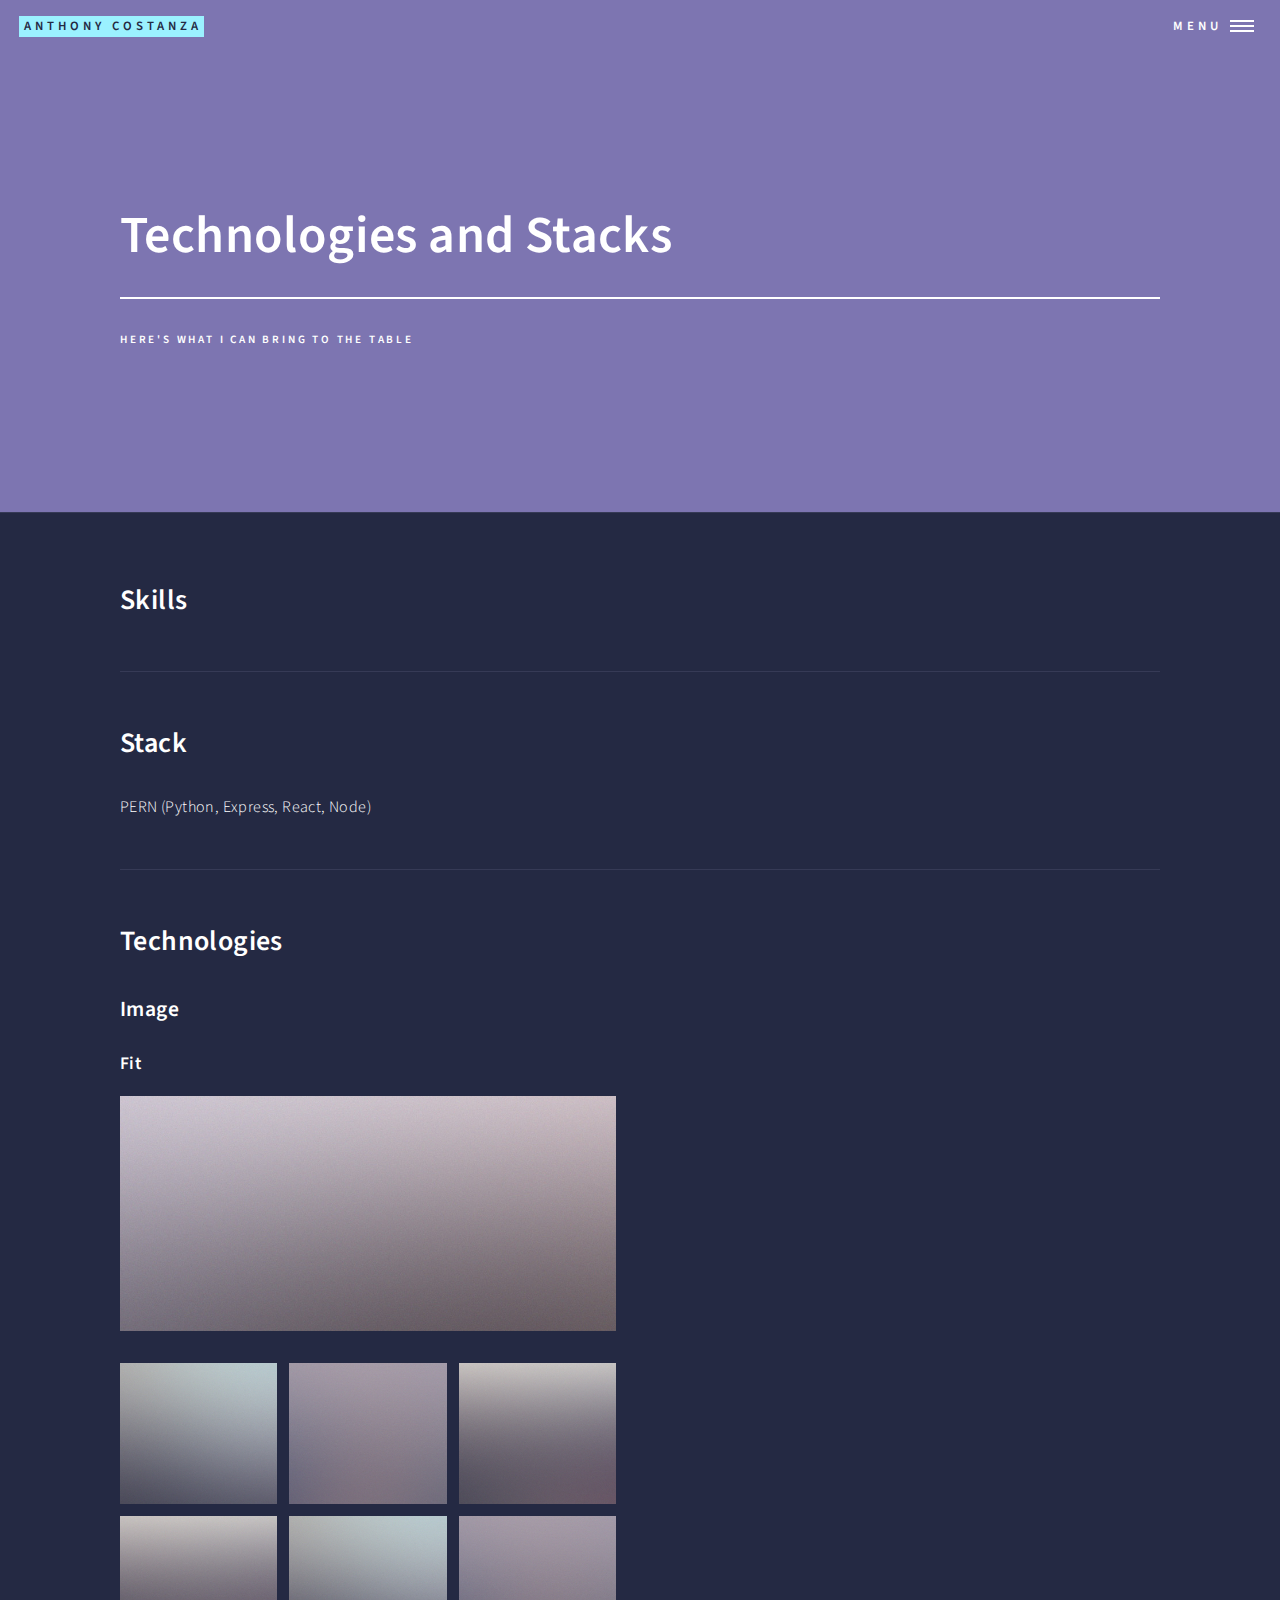
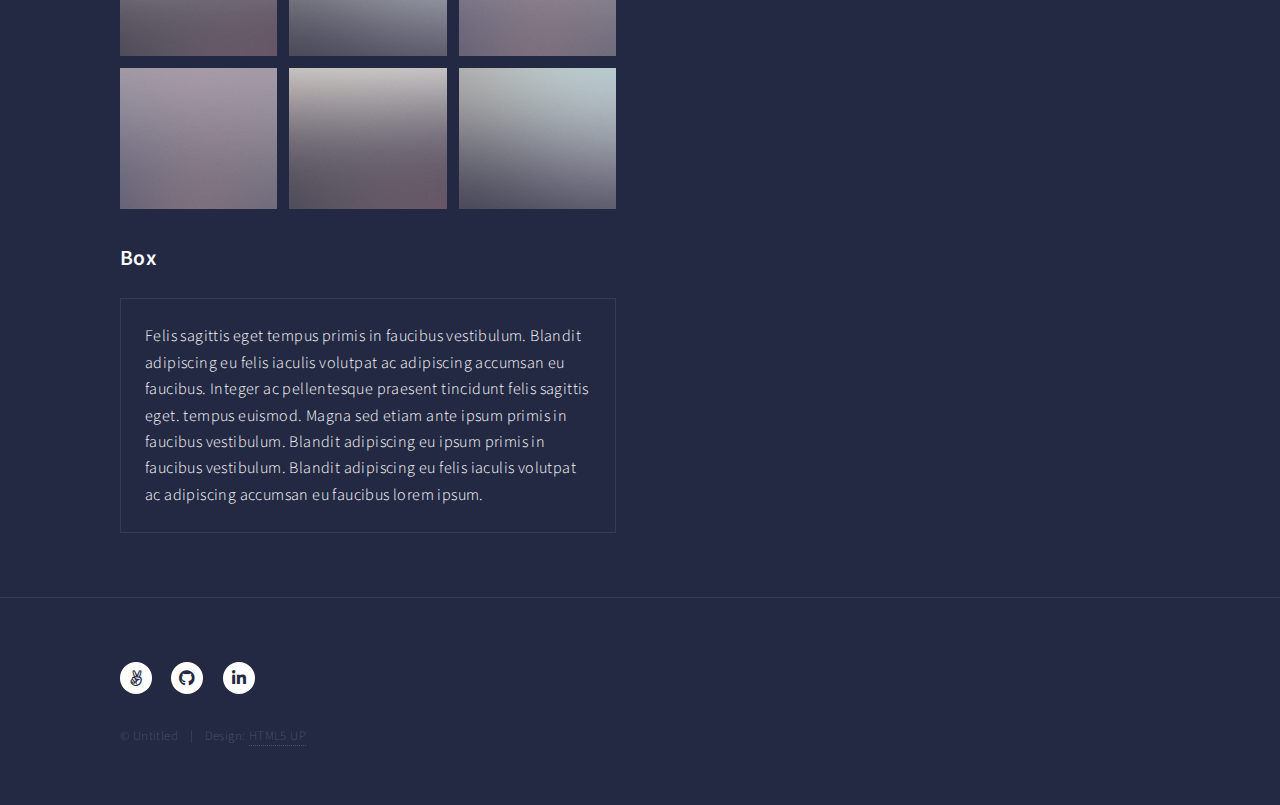
==== elements.html @ 34c12c1e "setting up technologies page" ====
<!DOCTYPE HTML>
<!--
	Forty by HTML5 UP
	html5up.net | @ajlkn
	Free for personal and commercial use under the CCA 3.0 license (html5up.net/license)
-->
<html>
	<head>
		<title>Anthony Costanza's Stack & Technologies</title>
		<link rel="shortcut icon" type="image/png" href="images/favicon.png">
		<meta charset="utf-8" />
		<meta name="viewport" content="width=device-width, initial-scale=1, user-scalable=no" />
		<link rel="stylesheet" href="assets/css/main.css" />
		<noscript><link rel="stylesheet" href="assets/css/noscript.css" /></noscript>
	</head>
	<body class="is-preload">

		<!-- Wrapper -->
		<div id="wrapper">

			<!-- Header -->
				<header id="header" class="alt">
					<a href="index.html" class="logo"><strong>Anthony Costanza</strong></a>
					<nav>
						<a href="#menu">Menu</a>
					</nav>
				</header>

			<!-- Menu -->
				<nav id="menu">
					<ul class="links">
						<li><a href="index.html">Home</a></li>
						<li><a href="landing.html">Portfolio</a></li>
						<li><a href="generic.html">About Me</a></li>
						<li><a href="elements.html">Technologies / Stacks</a></li>
					</ul>
				</nav>
				<!-- Main -->
					<div id="main" class="alt">

						<section id="banner" class="style2">
							<div class="inner">
								<span class="image">
									<img src="https://media1.giphy.com/media/KDYB0cH4HW8xc3VIAx/giphy.gif?cid=ecf05e47zridtxskr8a12zy3bku81k8s813oc69004ym1qav&rid=giphy.gif&ct=g" alt="" />
								</span>
								<header class="major">
									<h1>Technologies and Stacks</h1>
								</header>
								<div class="content">
									<p>Here's what I can bring to the table</p>
								</div>
							</div>
						</section>

						<!-- One -->
							<section id="one">
								<div class="inner">

									<!-- Content -->
										<h2 id="content">Skills</h2>
										<p></p>

										<hr class="major" />

										<h2 id="content">Stack</h2>
										<p>PERN (Python, Express, React, Node)</p>

									<hr class="major" />

									<!-- Elements -->
										<h2 id="elements">Technologies</h2>
										<div class="row gtr-200">
											<div class="col-6 col-12-medium">


												<!-- Image -->
													<h3>Image</h3>

													<h4>Fit</h4>
													<span class="image fit"><img src="images/pic03.jpg" alt="" /></span>
													<div class="box alt">
														<div class="row gtr-50 gtr-uniform">
															<div class="col-4"><span class="image fit"><img src="images/pic08.jpg" alt="" /></span></div>
															<div class="col-4"><span class="image fit"><img src="images/pic09.jpg" alt="" /></span></div>
															<div class="col-4"><span class="image fit"><img src="images/pic10.jpg" alt="" /></span></div>
															<!-- Break -->
															<div class="col-4"><span class="image fit"><img src="images/pic10.jpg" alt="" /></span></div>
															<div class="col-4"><span class="image fit"><img src="images/pic08.jpg" alt="" /></span></div>
															<div class="col-4"><span class="image fit"><img src="images/pic09.jpg" alt="" /></span></div>
															<!-- Break -->
															<div class="col-4"><span class="image fit"><img src="images/pic09.jpg" alt="" /></span></div>
															<div class="col-4"><span class="image fit"><img src="images/pic10.jpg" alt="" /></span></div>
															<div class="col-4"><span class="image fit"><img src="images/pic08.jpg" alt="" /></span></div>
														</div>
													</div>

												<!-- Box -->
													<h3>Box</h3>
													<div class="box">
														<p>Felis sagittis eget tempus primis in faucibus vestibulum. Blandit adipiscing eu felis iaculis volutpat ac adipiscing accumsan eu faucibus. Integer ac pellentesque praesent tincidunt felis sagittis eget. tempus euismod. Magna sed etiam ante ipsum primis in faucibus vestibulum. Blandit adipiscing eu ipsum primis in faucibus vestibulum. Blandit adipiscing eu felis iaculis volutpat ac adipiscing accumsan eu faucibus lorem ipsum.</p>
													</div>

											</div>
										</div>

								</div>
							</section>

					</div>

				<!-- Footer -->
				<footer id="footer">
					<div class="inner">
						<ul class="icons">
							<li><a href="https://angel.co/u/anthony-costanza-1" target="_blank" class="icon brands alt fab fa-angellist"><span class="label">AngelList</span></a></li>
							<li><a href="https://github.com/AnthonyCost" target="_blank" class="icon brands alt fa-github"><span class="label">GitHub</span></a></li>
							<li><a href="https://www.linkedin.com/in/anthony-costanza-64952820a/" target="_blank" class="icon brands alt fa-linkedin-in"><span class="label">LinkedIn</span></a></li>
						</ul>
						<ul class="copyright">
							<li>&copy; Untitled</li><li>Design: <a href="https://html5up.net">HTML5 UP</a></li>
						</ul>
					</div>
				</footer>

		</div>

		<!-- Scripts -->
			<script src="assets/js/jquery.min.js"></script>
			<script src="assets/js/jquery.scrolly.min.js"></script>
			<script src="assets/js/jquery.scrollex.min.js"></script>
			<script src="assets/js/browser.min.js"></script>
			<script src="assets/js/breakpoints.min.js"></script>
			<script src="assets/js/util.js"></script>
			<script src="assets/js/main.js"></script>

	</body>
</html>

<!-- testing 123 -->
---- assets/css/main.css ----
@import url(fontawesome-all.min.css);
@import url("https://fonts.googleapis.com/css?family=Source+Sans+Pro:300,300italic,600,600italic");

/*
	Forty by HTML5 UP
	html5up.net | @ajlkn
	Free for personal and commercial use under the CCA 3.0 license (html5up.net/license)
*/

html, body, div, span, applet, object,
iframe, h1, h2, h3, h4, h5, h6, p, blockquote,
pre, a, abbr, acronym, address, big, cite,
code, del, dfn, em, img, ins, kbd, q, s, samp,
small, strike, strong, sub, sup, tt, var, b,
u, i, center, dl, dt, dd, ol, ul, li, fieldset,
form, label, legend, table, caption, tbody,
tfoot, thead, tr, th, td, article, aside,
canvas, details, embed, figure, figcaption,
footer, header, hgroup, menu, nav, output, ruby,
section, summary, time, mark, audio, video {
	margin: 0;
	padding: 0;
	border: 0;
	font-size: 100%;
	font: inherit;
	vertical-align: baseline;}

article, aside, details, figcaption, figure,
footer, header, hgroup, menu, nav, section {
	display: block;}

body {
	line-height: 1;
}

ol, ul {
	list-style: none;
}

blockquote, q {
	quotes: none;
}

	blockquote:before, blockquote:after, q:before, q:after {
		content: '';
		content: none;
	}

table {
	border-collapse: collapse;
	border-spacing: 0;
}

body {
	-webkit-text-size-adjust: none;
}

mark {
	background-color: transparent;
	color: inherit;
}

input::-moz-focus-inner {
	border: 0;
	padding: 0;
}

input, select, textarea {
	-moz-appearance: none;
	-webkit-appearance: none;
	-ms-appearance: none;
	appearance: none;
}

/* Basic */

	@-ms-viewport {
		width: device-width;
	}

	body {
		-ms-overflow-style: scrollbar;
	}

	@media screen and (max-width: 480px) {

		html, body {
			min-width: 320px;
		}

	}

	html {
		box-sizing: border-box;
	}

	*, *:before, *:after {
		box-sizing: inherit;
	}

	body {
		background: #242943;
	}

		body.is-preload *, body.is-preload *:before, body.is-preload *:after {
			-moz-animation: none !important;
			-webkit-animation: none !important;
			-ms-animation: none !important;
			animation: none !important;
			-moz-transition: none !important;
			-webkit-transition: none !important;
			-ms-transition: none !important;
			transition: none !important;
		}

/* Type */

	body, input, select, textarea {
		color: #ffffff;
		font-family: "Source Sans Pro", Helvetica, sans-serif;
		font-size: 17pt;
		font-weight: 300;
		letter-spacing: 0.025em;
		line-height: 1.65;
	}

		@media screen and (max-width: 1680px) {

			body, input, select, textarea {
				font-size: 14pt;
			}

		}

		@media screen and (max-width: 1280px) {

			body, input, select, textarea {
				font-size: 12pt;
			}

		}

		@media screen and (max-width: 360px) {

			body, input, select, textarea {
				font-size: 11pt;
			}

		}

	a {
		-moz-transition: color 0.2s ease-in-out, border-bottom-color 0.2s ease-in-out;
		-webkit-transition: color 0.2s ease-in-out, border-bottom-color 0.2s ease-in-out;
		-ms-transition: color 0.2s ease-in-out, border-bottom-color 0.2s ease-in-out;
		transition: color 0.2s ease-in-out, border-bottom-color 0.2s ease-in-out;
		border-bottom: dotted 1px;
		color: inherit;
		text-decoration: none;
	}

		a:hover {
			border-bottom-color: transparent;
			color: #9bf1ff !important;
		}

		a:active {
			color: #53e3fb !important;
		}

	strong, b {
		color: #ffffff;
		font-weight: 600;
	}

	em, i {
		font-style: italic;
	}

	p {
		margin: 0 0 2em 0;
	}

	h1, h2, h3, h4, h5, h6 {
		color: #ffffff;
		font-weight: 600;
		line-height: 1.65;
		margin: 0 0 1em 0;
	}

		h1 a, h2 a, h3 a, h4 a, h5 a, h6 a {
			color: inherit;
			border-bottom: 0;
		}

	h1 {
		font-size: 2.5em;
	}

	h2 {
		font-size: 1.75em;
	}

	h3 {
		font-size: 1.35em;
	}

	h4 {
		font-size: 1.1em;
	}

	h5 {
		font-size: 0.9em;
	}

	h6 {
		font-size: 0.7em;
	}

	@media screen and (max-width: 736px) {

		h1 {
			font-size: 2em;
		}

		h2 {
			font-size: 1.5em;
		}

		h3 {
			font-size: 1.25em;
		}

	}

	sub {
		font-size: 0.8em;
		position: relative;
		top: 0.5em;
	}

	sup {
		font-size: 0.8em;
		position: relative;
		top: -0.5em;
	}

	blockquote {
		border-left: solid 4px rgba(212, 212, 255, 0.1);
		font-style: italic;
		margin: 0 0 2em 0;
		padding: 0.5em 0 0.5em 2em;
	}

	code {
		background: rgba(212, 212, 255, 0.035);
		font-family: "Courier New", monospace;
		font-size: 0.9em;
		margin: 0 0.25em;
		padding: 0.25em 0.65em;
	}

	pre {
		-webkit-overflow-scrolling: touch;
		font-family: "Courier New", monospace;
		font-size: 0.9em;
		margin: 0 0 2em 0;
	}

		pre code {
			display: block;
			line-height: 1.75;
			padding: 1em 1.5em;
			overflow-x: auto;
		}

	hr {
		border: 0;
		border-bottom: solid 1px rgba(212, 212, 255, 0.1);
		margin: 2em 0;
	}

		hr.major {
			margin: 3em 0;
		}

	.align-left {
		text-align: left;
	}

	.align-center {
		text-align: center;
	}

	.align-right {
		text-align: right;
	}

/* Row */

	.row {
		display: flex;
		flex-wrap: wrap;
		box-sizing: border-box;
		align-items: stretch;
	}

		.row > * {
			box-sizing: border-box;
		}

		.row.gtr-uniform > * > :last-child {
			margin-bottom: 0;
		}

		.row.aln-left {
			justify-content: flex-start;
		}

		.row.aln-center {
			justify-content: center;
		}

		.row.aln-right {
			justify-content: flex-end;
		}

		.row.aln-top {
			align-items: flex-start;
		}

		.row.aln-middle {
			align-items: center;
		}

		.row.aln-bottom {
			align-items: flex-end;
		}

		.row > .imp {
			order: -1;
		}

		.row > .col-1 {
			width: 8.33333%;
		}

		.row > .off-1 {
			margin-left: 8.33333%;
		}

		.row > .col-2 {
			width: 16.66667%;
		}

		.row > .off-2 {
			margin-left: 16.66667%;
		}

		.row > .col-3 {
			width: 25%;
		}

		.row > .off-3 {
			margin-left: 25%;
		}

		.row > .col-4 {
			width: 33.33333%;
		}

		.row > .off-4 {
			margin-left: 33.33333%;
		}

		.row > .col-5 {
			width: 41.66667%;
		}

		.row > .off-5 {
			margin-left: 41.66667%;
		}

		.row > .col-6 {
			width: 50%;
		}

		.row > .off-6 {
			margin-left: 50%;
		}

		.row > .col-7 {
			width: 58.33333%;
		}

		.row > .off-7 {
			margin-left: 58.33333%;
		}

		.row > .col-8 {
			width: 66.66667%;
		}

		.row > .off-8 {
			margin-left: 66.66667%;
		}

		.row > .col-9 {
			width: 75%;
		}

		.row > .off-9 {
			margin-left: 75%;
		}

		.row > .col-10 {
			width: 83.33333%;
		}

		.row > .off-10 {
			margin-left: 83.33333%;
		}

		.row > .col-11 {
			width: 91.66667%;
		}

		.row > .off-11 {
			margin-left: 91.66667%;
		}

		.row > .col-12 {
			width: 100%;
		}

		.row > .off-12 {
			margin-left: 100%;
		}

		.row.gtr-0 {
			margin-top: 0;
			margin-left: 0em;
		}

			.row.gtr-0 > * {
				padding: 0 0 0 0em;
			}

			.row.gtr-0.gtr-uniform {
				margin-top: 0em;
			}

				.row.gtr-0.gtr-uniform > * {
					padding-top: 0em;
				}

		.row.gtr-25 {
			margin-top: 0;
			margin-left: -0.5em;
		}

			.row.gtr-25 > * {
				padding: 0 0 0 0.5em;
			}

			.row.gtr-25.gtr-uniform {
				margin-top: -0.5em;
			}

				.row.gtr-25.gtr-uniform > * {
					padding-top: 0.5em;
				}

		.row.gtr-50 {
			margin-top: 0;
			margin-left: -1em;
		}

			.row.gtr-50 > * {
				padding: 0 0 0 1em;
			}

			.row.gtr-50.gtr-uniform {
				margin-top: -1em;
			}

				.row.gtr-50.gtr-uniform > * {
					padding-top: 1em;
				}

		.row {
			margin-top: 0;
			margin-left: -2em;
		}

			.row > * {
				padding: 0 0 0 2em;
			}

			.row.gtr-uniform {
				margin-top: -2em;
			}

				.row.gtr-uniform > * {
					padding-top: 2em;
				}

		.row.gtr-150 {
			margin-top: 0;
			margin-left: -3em;
		}

			.row.gtr-150 > * {
				padding: 0 0 0 3em;
			}

			.row.gtr-150.gtr-uniform {
				margin-top: -3em;
			}

				.row.gtr-150.gtr-uniform > * {
					padding-top: 3em;
				}

		.row.gtr-200 {
			margin-top: 0;
			margin-left: -4em;
		}

			.row.gtr-200 > * {
				padding: 0 0 0 4em;
			}

			.row.gtr-200.gtr-uniform {
				margin-top: -4em;
			}

				.row.gtr-200.gtr-uniform > * {
					padding-top: 4em;
				}

		@media screen and (max-width: 1680px) {

			.row {
				display: flex;
				flex-wrap: wrap;
				box-sizing: border-box;
				align-items: stretch;
			}

				.row > * {
					box-sizing: border-box;
				}

				.row.gtr-uniform > * > :last-child {
					margin-bottom: 0;
				}

				.row.aln-left {
					justify-content: flex-start;
				}

				.row.aln-center {
					justify-content: center;
				}

				.row.aln-right {
					justify-content: flex-end;
				}

				.row.aln-top {
					align-items: flex-start;
				}

				.row.aln-middle {
					align-items: center;
				}

				.row.aln-bottom {
					align-items: flex-end;
				}

				.row > .imp-xlarge {
					order: -1;
				}

				.row > .col-1-xlarge {
					width: 8.33333%;
				}

				.row > .off-1-xlarge {
					margin-left: 8.33333%;
				}

				.row > .col-2-xlarge {
					width: 16.66667%;
				}

				.row > .off-2-xlarge {
					margin-left: 16.66667%;
				}

				.row > .col-3-xlarge {
					width: 25%;
				}

				.row > .off-3-xlarge {
					margin-left: 25%;
				}

				.row > .col-4-xlarge {
					width: 33.33333%;
				}

				.row > .off-4-xlarge {
					margin-left: 33.33333%;
				}

				.row > .col-5-xlarge {
					width: 41.66667%;
				}

				.row > .off-5-xlarge {
					margin-left: 41.66667%;
				}

				.row > .col-6-xlarge {
					width: 50%;
				}

				.row > .off-6-xlarge {
					margin-left: 50%;
				}

				.row > .col-7-xlarge {
					width: 58.33333%;
				}

				.row > .off-7-xlarge {
					margin-left: 58.33333%;
				}

				.row > .col-8-xlarge {
					width: 66.66667%;
				}

				.row > .off-8-xlarge {
					margin-left: 66.66667%;
				}

				.row > .col-9-xlarge {
					width: 75%;
				}

				.row > .off-9-xlarge {
					margin-left: 75%;
				}

				.row > .col-10-xlarge {
					width: 83.33333%;
				}

				.row > .off-10-xlarge {
					margin-left: 83.33333%;
				}

				.row > .col-11-xlarge {
					width: 91.66667%;
				}

				.row > .off-11-xlarge {
					margin-left: 91.66667%;
				}

				.row > .col-12-xlarge {
					width: 100%;
				}

				.row > .off-12-xlarge {
					margin-left: 100%;
				}

				.row.gtr-0 {
					margin-top: 0;
					margin-left: 0em;
				}

					.row.gtr-0 > * {
						padding: 0 0 0 0em;
					}

					.row.gtr-0.gtr-uniform {
						margin-top: 0em;
					}

						.row.gtr-0.gtr-uniform > * {
							padding-top: 0em;
						}

				.row.gtr-25 {
					margin-top: 0;
					margin-left: -0.5em;
				}

					.row.gtr-25 > * {
						padding: 0 0 0 0.5em;
					}

					.row.gtr-25.gtr-uniform {
						margin-top: -0.5em;
					}

						.row.gtr-25.gtr-uniform > * {
							padding-top: 0.5em;
						}

				.row.gtr-50 {
					margin-top: 0;
					margin-left: -1em;
				}

					.row.gtr-50 > * {
						padding: 0 0 0 1em;
					}

					.row.gtr-50.gtr-uniform {
						margin-top: -1em;
					}

						.row.gtr-50.gtr-uniform > * {
							padding-top: 1em;
						}

				.row {
					margin-top: 0;
					margin-left: -2em;
				}

					.row > * {
						padding: 0 0 0 2em;
					}

					.row.gtr-uniform {
						margin-top: -2em;
					}

						.row.gtr-uniform > * {
							padding-top: 2em;
						}

				.row.gtr-150 {
					margin-top: 0;
					margin-left: -3em;
				}

					.row.gtr-150 > * {
						padding: 0 0 0 3em;
					}

					.row.gtr-150.gtr-uniform {
						margin-top: -3em;
					}

						.row.gtr-150.gtr-uniform > * {
							padding-top: 3em;
						}

				.row.gtr-200 {
					margin-top: 0;
					margin-left: -4em;
				}

					.row.gtr-200 > * {
						padding: 0 0 0 4em;
					}

					.row.gtr-200.gtr-uniform {
						margin-top: -4em;
					}

						.row.gtr-200.gtr-uniform > * {
							padding-top: 4em;
						}

		}

		@media screen and (max-width: 1280px) {

			.row {
				display: flex;
				flex-wrap: wrap;
				box-sizing: border-box;
				align-items: stretch;
			}

				.row > * {
					box-sizing: border-box;
				}

				.row.gtr-uniform > * > :last-child {
					margin-bottom: 0;
				}

				.row.aln-left {
					justify-content: flex-start;
				}

				.row.aln-center {
					justify-content: center;
				}

				.row.aln-right {
					justify-content: flex-end;
				}

				.row.aln-top {
					align-items: flex-start;
				}

				.row.aln-middle {
					align-items: center;
				}

				.row.aln-bottom {
					align-items: flex-end;
				}

				.row > .imp-large {
					order: -1;
				}

				.row > .col-1-large {
					width: 8.33333%;
				}

				.row > .off-1-large {
					margin-left: 8.33333%;
				}

				.row > .col-2-large {
					width: 16.66667%;
				}

				.row > .off-2-large {
					margin-left: 16.66667%;
				}

				.row > .col-3-large {
					width: 25%;
				}

				.row > .off-3-large {
					margin-left: 25%;
				}

				.row > .col-4-large {
					width: 33.33333%;
				}

				.row > .off-4-large {
					margin-left: 33.33333%;
				}

				.row > .col-5-large {
					width: 41.66667%;
				}

				.row > .off-5-large {
					margin-left: 41.66667%;
				}

				.row > .col-6-large {
					width: 50%;
				}

				.row > .off-6-large {
					margin-left: 50%;
				}

				.row > .col-7-large {
					width: 58.33333%;
				}

				.row > .off-7-large {
					margin-left: 58.33333%;
				}

				.row > .col-8-large {
					width: 66.66667%;
				}

				.row > .off-8-large {
					margin-left: 66.66667%;
				}

				.row > .col-9-large {
					width: 75%;
				}

				.row > .off-9-large {
					margin-left: 75%;
				}

				.row > .col-10-large {
					width: 83.33333%;
				}

				.row > .off-10-large {
					margin-left: 83.33333%;
				}

				.row > .col-11-large {
					width: 91.66667%;
				}

				.row > .off-11-large {
					margin-left: 91.66667%;
				}

				.row > .col-12-large {
					width: 100%;
				}

				.row > .off-12-large {
					margin-left: 100%;
				}

				.row.gtr-0 {
					margin-top: 0;
					margin-left: 0em;
				}

					.row.gtr-0 > * {
						padding: 0 0 0 0em;
					}

					.row.gtr-0.gtr-uniform {
						margin-top: 0em;
					}

						.row.gtr-0.gtr-uniform > * {
							padding-top: 0em;
						}

				.row.gtr-25 {
					margin-top: 0;
					margin-left: -0.375em;
				}

					.row.gtr-25 > * {
						padding: 0 0 0 0.375em;
					}

					.row.gtr-25.gtr-uniform {
						margin-top: -0.375em;
					}

						.row.gtr-25.gtr-uniform > * {
							padding-top: 0.375em;
						}

				.row.gtr-50 {
					margin-top: 0;
					margin-left: -0.75em;
				}

					.row.gtr-50 > * {
						padding: 0 0 0 0.75em;
					}

					.row.gtr-50.gtr-uniform {
						margin-top: -0.75em;
					}

						.row.gtr-50.gtr-uniform > * {
							padding-top: 0.75em;
						}

				.row {
					margin-top: 0;
					margin-left: -1.5em;
				}

					.row > * {
						padding: 0 0 0 1.5em;
					}

					.row.gtr-uniform {
						margin-top: -1.5em;
					}

						.row.gtr-uniform > * {
							padding-top: 1.5em;
						}

				.row.gtr-150 {
					margin-top: 0;
					margin-left: -2.25em;
				}

					.row.gtr-150 > * {
						padding: 0 0 0 2.25em;
					}

					.row.gtr-150.gtr-uniform {
						margin-top: -2.25em;
					}

						.row.gtr-150.gtr-uniform > * {
							padding-top: 2.25em;
						}

				.row.gtr-200 {
					margin-top: 0;
					margin-left: -3em;
				}

					.row.gtr-200 > * {
						padding: 0 0 0 3em;
					}

					.row.gtr-200.gtr-uniform {
						margin-top: -3em;
					}

						.row.gtr-200.gtr-uniform > * {
							padding-top: 3em;
						}

		}

		@media screen and (max-width: 980px) {

			.row {
				display: flex;
				flex-wrap: wrap;
				box-sizing: border-box;
				align-items: stretch;
			}

				.row > * {
					box-sizing: border-box;
				}

				.row.gtr-uniform > * > :last-child {
					margin-bottom: 0;
				}

				.row.aln-left {
					justify-content: flex-start;
				}

				.row.aln-center {
					justify-content: center;
				}

				.row.aln-right {
					justify-content: flex-end;
				}

				.row.aln-top {
					align-items: flex-start;
				}

				.row.aln-middle {
					align-items: center;
				}

				.row.aln-bottom {
					align-items: flex-end;
				}

				.row > .imp-medium {
					order: -1;
				}

				.row > .col-1-medium {
					width: 8.33333%;
				}

				.row > .off-1-medium {
					margin-left: 8.33333%;
				}

				.row > .col-2-medium {
					width: 16.66667%;
				}

				.row > .off-2-medium {
					margin-left: 16.66667%;
				}

				.row > .col-3-medium {
					width: 25%;
				}

				.row > .off-3-medium {
					margin-left: 25%;
				}

				.row > .col-4-medium {
					width: 33.33333%;
				}

				.row > .off-4-medium {
					margin-left: 33.33333%;
				}

				.row > .col-5-medium {
					width: 41.66667%;
				}

				.row > .off-5-medium {
					margin-left: 41.66667%;
				}

				.row > .col-6-medium {
					width: 50%;
				}

				.row > .off-6-medium {
					margin-left: 50%;
				}

				.row > .col-7-medium {
					width: 58.33333%;
				}

				.row > .off-7-medium {
					margin-left: 58.33333%;
				}

				.row > .col-8-medium {
					width: 66.66667%;
				}

				.row > .off-8-medium {
					margin-left: 66.66667%;
				}

				.row > .col-9-medium {
					width: 75%;
				}

				.row > .off-9-medium {
					margin-left: 75%;
				}

				.row > .col-10-medium {
					width: 83.33333%;
				}

				.row > .off-10-medium {
					margin-left: 83.33333%;
				}

				.row > .col-11-medium {
					width: 91.66667%;
				}

				.row > .off-11-medium {
					margin-left: 91.66667%;
				}

				.row > .col-12-medium {
					width: 100%;
				}

				.row > .off-12-medium {
					margin-left: 100%;
				}

				.row.gtr-0 {
					margin-top: 0;
					margin-left: 0em;
				}

					.row.gtr-0 > * {
						padding: 0 0 0 0em;
					}

					.row.gtr-0.gtr-uniform {
						margin-top: 0em;
					}

						.row.gtr-0.gtr-uniform > * {
							padding-top: 0em;
						}

				.row.gtr-25 {
					margin-top: 0;
					margin-left: -0.375em;
				}

					.row.gtr-25 > * {
						padding: 0 0 0 0.375em;
					}

					.row.gtr-25.gtr-uniform {
						margin-top: -0.375em;
					}

						.row.gtr-25.gtr-uniform > * {
							padding-top: 0.375em;
						}

				.row.gtr-50 {
					margin-top: 0;
					margin-left: -0.75em;
				}

					.row.gtr-50 > * {
						padding: 0 0 0 0.75em;
					}

					.row.gtr-50.gtr-uniform {
						margin-top: -0.75em;
					}

						.row.gtr-50.gtr-uniform > * {
							padding-top: 0.75em;
						}

				.row {
					margin-top: 0;
					margin-left: -1.5em;
				}

					.row > * {
						padding: 0 0 0 1.5em;
					}

					.row.gtr-uniform {
						margin-top: -1.5em;
					}

						.row.gtr-uniform > * {
							padding-top: 1.5em;
						}

				.row.gtr-150 {
					margin-top: 0;
					margin-left: -2.25em;
				}

					.row.gtr-150 > * {
						padding: 0 0 0 2.25em;
					}

					.row.gtr-150.gtr-uniform {
						margin-top: -2.25em;
					}

						.row.gtr-150.gtr-uniform > * {
							padding-top: 2.25em;
						}

				.row.gtr-200 {
					margin-top: 0;
					margin-left: -3em;
				}

					.row.gtr-200 > * {
						padding: 0 0 0 3em;
					}

					.row.gtr-200.gtr-uniform {
						margin-top: -3em;
					}

						.row.gtr-200.gtr-uniform > * {
							padding-top: 3em;
						}

		}

		@media screen and (max-width: 736px) {

			.row {
				display: flex;
				flex-wrap: wrap;
				box-sizing: border-box;
				align-items: stretch;
			}

				.row > * {
					box-sizing: border-box;
				}

				.row.gtr-uniform > * > :last-child {
					margin-bottom: 0;
				}

				.row.aln-left {
					justify-content: flex-start;
				}

				.row.aln-center {
					justify-content: center;
				}

				.row.aln-right {
					justify-content: flex-end;
				}

				.row.aln-top {
					align-items: flex-start;
				}

				.row.aln-middle {
					align-items: center;
				}

				.row.aln-bottom {
					align-items: flex-end;
				}

				.row > .imp-small {
					order: -1;
				}

				.row > .col-1-small {
					width: 8.33333%;
				}

				.row > .off-1-small {
					margin-left: 8.33333%;
				}

				.row > .col-2-small {
					width: 16.66667%;
				}

				.row > .off-2-small {
					margin-left: 16.66667%;
				}

				.row > .col-3-small {
					width: 25%;
				}

				.row > .off-3-small {
					margin-left: 25%;
				}

				.row > .col-4-small {
					width: 33.33333%;
				}

				.row > .off-4-small {
					margin-left: 33.33333%;
				}

				.row > .col-5-small {
					width: 41.66667%;
				}

				.row > .off-5-small {
					margin-left: 41.66667%;
				}

				.row > .col-6-small {
					width: 50%;
				}

				.row > .off-6-small {
					margin-left: 50%;
				}

				.row > .col-7-small {
					width: 58.33333%;
				}

				.row > .off-7-small {
					margin-left: 58.33333%;
				}

				.row > .col-8-small {
					width: 66.66667%;
				}

				.row > .off-8-small {
					margin-left: 66.66667%;
				}

				.row > .col-9-small {
					width: 75%;
				}

				.row > .off-9-small {
					margin-left: 75%;
				}

				.row > .col-10-small {
					width: 83.33333%;
				}

				.row > .off-10-small {
					margin-left: 83.33333%;
				}

				.row > .col-11-small {
					width: 91.66667%;
				}

				.row > .off-11-small {
					margin-left: 91.66667%;
				}

				.row > .col-12-small {
					width: 100%;
				}

				.row > .off-12-small {
					margin-left: 100%;
				}

				.row.gtr-0 {
					margin-top: 0;
					margin-left: 0em;
				}

					.row.gtr-0 > * {
						padding: 0 0 0 0em;
					}

					.row.gtr-0.gtr-uniform {
						margin-top: 0em;
					}

						.row.gtr-0.gtr-uniform > * {
							padding-top: 0em;
						}

				.row.gtr-25 {
					margin-top: 0;
					margin-left: -0.3125em;
				}

					.row.gtr-25 > * {
						padding: 0 0 0 0.3125em;
					}

					.row.gtr-25.gtr-uniform {
						margin-top: -0.3125em;
					}

						.row.gtr-25.gtr-uniform > * {
							padding-top: 0.3125em;
						}

				.row.gtr-50 {
					margin-top: 0;
					margin-left: -0.625em;
				}

					.row.gtr-50 > * {
						padding: 0 0 0 0.625em;
					}

					.row.gtr-50.gtr-uniform {
						margin-top: -0.625em;
					}

						.row.gtr-50.gtr-uniform > * {
							padding-top: 0.625em;
						}

				.row {
					margin-top: 0;
					margin-left: -1.25em;
				}

					.row > * {
						padding: 0 0 0 1.25em;
					}

					.row.gtr-uniform {
						margin-top: -1.25em;
					}

						.row.gtr-uniform > * {
							padding-top: 1.25em;
						}

				.row.gtr-150 {
					margin-top: 0;
					margin-left: -1.875em;
				}

					.row.gtr-150 > * {
						padding: 0 0 0 1.875em;
					}

					.row.gtr-150.gtr-uniform {
						margin-top: -1.875em;
					}

						.row.gtr-150.gtr-uniform > * {
							padding-top: 1.875em;
						}

				.row.gtr-200 {
					margin-top: 0;
					margin-left: -2.5em;
				}

					.row.gtr-200 > * {
						padding: 0 0 0 2.5em;
					}

					.row.gtr-200.gtr-uniform {
						margin-top: -2.5em;
					}

						.row.gtr-200.gtr-uniform > * {
							padding-top: 2.5em;
						}

		}

		@media screen and (max-width: 480px) {

			.row {
				display: flex;
				flex-wrap: wrap;
				box-sizing: border-box;
				align-items: stretch;
			}

				.row > * {
					box-sizing: border-box;
				}

				.row.gtr-uniform > * > :last-child {
					margin-bottom: 0;
				}

				.row.aln-left {
					justify-content: flex-start;
				}

				.row.aln-center {
					justify-content: center;
				}

				.row.aln-right {
					justify-content: flex-end;
				}

				.row.aln-top {
					align-items: flex-start;
				}

				.row.aln-middle {
					align-items: center;
				}

				.row.aln-bottom {
					align-items: flex-end;
				}

				.row > .imp-xsmall {
					order: -1;
				}

				.row > .col-1-xsmall {
					width: 8.33333%;
				}

				.row > .off-1-xsmall {
					margin-left: 8.33333%;
				}

				.row > .col-2-xsmall {
					width: 16.66667%;
				}

				.row > .off-2-xsmall {
					margin-left: 16.66667%;
				}

				.row > .col-3-xsmall {
					width: 25%;
				}

				.row > .off-3-xsmall {
					margin-left: 25%;
				}

				.row > .col-4-xsmall {
					width: 33.33333%;
				}

				.row > .off-4-xsmall {
					margin-left: 33.33333%;
				}

				.row > .col-5-xsmall {
					width: 41.66667%;
				}

				.row > .off-5-xsmall {
					margin-left: 41.66667%;
				}

				.row > .col-6-xsmall {
					width: 50%;
				}

				.row > .off-6-xsmall {
					margin-left: 50%;
				}

				.row > .col-7-xsmall {
					width: 58.33333%;
				}

				.row > .off-7-xsmall {
					margin-left: 58.33333%;
				}

				.row > .col-8-xsmall {
					width: 66.66667%;
				}

				.row > .off-8-xsmall {
					margin-left: 66.66667%;
				}

				.row > .col-9-xsmall {
					width: 75%;
				}

				.row > .off-9-xsmall {
					margin-left: 75%;
				}

				.row > .col-10-xsmall {
					width: 83.33333%;
				}

				.row > .off-10-xsmall {
					margin-left: 83.33333%;
				}

				.row > .col-11-xsmall {
					width: 91.66667%;
				}

				.row > .off-11-xsmall {
					margin-left: 91.66667%;
				}

				.row > .col-12-xsmall {
					width: 100%;
				}

				.row > .off-12-xsmall {
					margin-left: 100%;
				}

				.row.gtr-0 {
					margin-top: 0;
					margin-left: 0em;
				}

					.row.gtr-0 > * {
						padding: 0 0 0 0em;
					}

					.row.gtr-0.gtr-uniform {
						margin-top: 0em;
					}

						.row.gtr-0.gtr-uniform > * {
							padding-top: 0em;
						}

				.row.gtr-25 {
					margin-top: 0;
					margin-left: -0.3125em;
				}

					.row.gtr-25 > * {
						padding: 0 0 0 0.3125em;
					}

					.row.gtr-25.gtr-uniform {
						margin-top: -0.3125em;
					}

						.row.gtr-25.gtr-uniform > * {
							padding-top: 0.3125em;
						}

				.row.gtr-50 {
					margin-top: 0;
					margin-left: -0.625em;
				}

					.row.gtr-50 > * {
						padding: 0 0 0 0.625em;
					}

					.row.gtr-50.gtr-uniform {
						margin-top: -0.625em;
					}

						.row.gtr-50.gtr-uniform > * {
							padding-top: 0.625em;
						}

				.row {
					margin-top: 0;
					margin-left: -1.25em;
				}

					.row > * {
						padding: 0 0 0 1.25em;
					}

					.row.gtr-uniform {
						margin-top: -1.25em;
					}

						.row.gtr-uniform > * {
							padding-top: 1.25em;
						}

				.row.gtr-150 {
					margin-top: 0;
					margin-left: -1.875em;
				}

					.row.gtr-150 > * {
						padding: 0 0 0 1.875em;
					}

					.row.gtr-150.gtr-uniform {
						margin-top: -1.875em;
					}

						.row.gtr-150.gtr-uniform > * {
							padding-top: 1.875em;
						}

				.row.gtr-200 {
					margin-top: 0;
					margin-left: -2.5em;
				}

					.row.gtr-200 > * {
						padding: 0 0 0 2.5em;
					}

					.row.gtr-200.gtr-uniform {
						margin-top: -2.5em;
					}

						.row.gtr-200.gtr-uniform > * {
							padding-top: 2.5em;
						}

		}

/* Section/Article */

	section.special, article.special {
		text-align: center;
	}

	header.major {
		width: -moz-max-content;
		width: -webkit-max-content;
		width: -ms-max-content;
		width: max-content;
		margin-bottom: 2em;
	}

		header.major > :first-child {
			margin-bottom: 0;
			width: calc(100% + 0.5em);
		}

			header.major > :first-child:after {
				content: '';
				background-color: #ffffff;
				display: block;
				height: 2px;
				margin: 0.325em 0 0.5em 0;
				width: 100%;
			}

		header.major > p {
			font-size: 0.7em;
			font-weight: 600;
			letter-spacing: 0.25em;
			margin-bottom: 0;
			text-transform: uppercase;
		}

		body.is-ie header.major > :first-child:after {
			max-width: 9em;
		}

		body.is-ie header.major > h1:after {
			max-width: 100% !important;
		}

	@media screen and (max-width: 736px) {

		header.major > p br {
			display: none;
		}

	}

/* Form */

	form {
		margin: 0 0 2em 0;
	}

		form > :last-child {
			margin-bottom: 0;
		}

		form > .fields {
			display: -moz-flex;
			display: -webkit-flex;
			display: -ms-flex;
			display: flex;
			-moz-flex-wrap: wrap;
			-webkit-flex-wrap: wrap;
			-ms-flex-wrap: wrap;
			flex-wrap: wrap;
			width: calc(100% + 3em);
			margin: -1.5em 0 2em -1.5em;
		}

			form > .fields > .field {
				-moz-flex-grow: 0;
				-webkit-flex-grow: 0;
				-ms-flex-grow: 0;
				flex-grow: 0;
				-moz-flex-shrink: 0;
				-webkit-flex-shrink: 0;
				-ms-flex-shrink: 0;
				flex-shrink: 0;
				padding: 1.5em 0 0 1.5em;
				width: calc(100% - 1.5em);
			}

				form > .fields > .field.half {
					width: calc(50% - 0.75em);
				}

				form > .fields > .field.third {
					width: calc(100%/3 - 0.5em);
				}

				form > .fields > .field.quarter {
					width: calc(25% - 0.375em);
				}

		@media screen and (max-width: 480px) {

			form > .fields {
				width: calc(100% + 3em);
				margin: -1.5em 0 2em -1.5em;
			}

				form > .fields > .field {
					padding: 1.5em 0 0 1.5em;
					width: calc(100% - 1.5em);
				}

					form > .fields > .field.half {
						width: calc(100% - 1.5em);
					}

					form > .fields > .field.third {
						width: calc(100% - 1.5em);
					}

					form > .fields > .field.quarter {
						width: calc(100% - 1.5em);
					}

		}

	label {
		color: #ffffff;
		display: block;
		font-size: 0.8em;
		font-weight: 600;
		letter-spacing: 0.25em;
		margin: 0 0 1em 0;
		text-transform: uppercase;
	}

	input[type="text"],
	input[type="password"],
	input[type="email"],
	input[type="tel"],
	input[type="search"],
	input[type="url"],
	select,
	textarea {
		-moz-appearance: none;
		-webkit-appearance: none;
		-ms-appearance: none;
		appearance: none;
		background: rgba(212, 212, 255, 0.035);
		border: none;
		border-radius: 0;
		color: inherit;
		display: block;
		outline: 0;
		padding: 0 1em;
		text-decoration: none;
		width: 100%;
	}

		input[type="text"]:invalid,
		input[type="password"]:invalid,
		input[type="email"]:invalid,
		input[type="tel"]:invalid,
		input[type="search"]:invalid,
		input[type="url"]:invalid,
		select:invalid,
		textarea:invalid {
			box-shadow: none;
		}

		input[type="text"]:focus,
		input[type="password"]:focus,
		input[type="email"]:focus,
		input[type="tel"]:focus,
		input[type="search"]:focus,
		input[type="url"]:focus,
		select:focus,
		textarea:focus {
			border-color: #9bf1ff;
			box-shadow: 0 0 0 2px #9bf1ff;
		}

	select {
		background-image: url("data:image/svg+xml;charset=utf8,%3Csvg xmlns='http://www.w3.org/2000/svg' width='40' height='40' preserveAspectRatio='none' viewBox='0 0 40 40'%3E%3Cpath d='M9.4,12.3l10.4,10.4l10.4-10.4c0.2-0.2,0.5-0.4,0.9-0.4c0.3,0,0.6,0.1,0.9,0.4l3.3,3.3c0.2,0.2,0.4,0.5,0.4,0.9 c0,0.4-0.1,0.6-0.4,0.9L20.7,31.9c-0.2,0.2-0.5,0.4-0.9,0.4c-0.3,0-0.6-0.1-0.9-0.4L4.3,17.3c-0.2-0.2-0.4-0.5-0.4-0.9 c0-0.4,0.1-0.6,0.4-0.9l3.3-3.3c0.2-0.2,0.5-0.4,0.9-0.4S9.1,12.1,9.4,12.3z' fill='rgba(212, 212, 255, 0.1)' /%3E%3C/svg%3E");
		background-size: 1.25rem;
		background-repeat: no-repeat;
		background-position: calc(100% - 1rem) center;
		height: 2.75em;
		padding-right: 2.75em;
		text-overflow: ellipsis;
	}

		select option {
			color: #ffffff;
			background: #242943;
		}

		select:focus::-ms-value {
			background-color: transparent;
		}

		select::-ms-expand {
			display: none;
		}

	input[type="text"],
	input[type="password"],
	input[type="email"],
	input[type="tel"],
	input[type="search"],
	input[type="url"],
	select {
		height: 2.75em;
	}

	textarea {
		padding: 0.75em 1em;
	}

	input[type="checkbox"],
	input[type="radio"] {
		-moz-appearance: none;
		-webkit-appearance: none;
		-ms-appearance: none;
		appearance: none;
		display: block;
		float: left;
		margin-right: -2em;
		opacity: 0;
		width: 1em;
		z-index: -1;
	}

		input[type="checkbox"] + label,
		input[type="radio"] + label {
			text-decoration: none;
			color: #ffffff;
			cursor: pointer;
			display: inline-block;
			font-weight: 300;
			padding-left: 2.65em;
			padding-right: 0.75em;
			position: relative;
		}

			input[type="checkbox"] + label:before,
			input[type="radio"] + label:before {
				-moz-osx-font-smoothing: grayscale;
				-webkit-font-smoothing: antialiased;
				display: inline-block;
				font-style: normal;
				font-variant: normal;
				text-rendering: auto;
				line-height: 1;
				text-transform: none !important;
				font-family: 'Font Awesome 5 Free';
				font-weight: 900;
			}

			input[type="checkbox"] + label:before,
			input[type="radio"] + label:before {
				background: rgba(212, 212, 255, 0.035);
				content: '';
				display: inline-block;
				font-size: 0.8em;
				height: 2.0625em;
				left: 0;
				letter-spacing: 0;
				line-height: 2.0625em;
				position: absolute;
				text-align: center;
				top: 0;
				width: 2.0625em;
			}

		input[type="checkbox"]:checked + label:before,
		input[type="radio"]:checked + label:before {
			background: #ffffff;
			border-color: #9bf1ff;
			content: '\f00c';
			color: #242943;
		}

		input[type="checkbox"]:focus + label:before,
		input[type="radio"]:focus + label:before {
			box-shadow: 0 0 0 2px #9bf1ff;
		}

	input[type="radio"] + label:before {
		border-radius: 100%;
	}

	::-webkit-input-placeholder {
		color: rgba(244, 244, 255, 0.2) !important;
		opacity: 1.0;
	}

	:-moz-placeholder {
		color: rgba(244, 244, 255, 0.2) !important;
		opacity: 1.0;
	}

	::-moz-placeholder {
		color: rgba(244, 244, 255, 0.2) !important;
		opacity: 1.0;
	}

	:-ms-input-placeholder {
		color: rgba(244, 244, 255, 0.2) !important;
		opacity: 1.0;
	}

/* Box */

	.box {
		border: solid 1px rgba(212, 212, 255, 0.1);
		margin-bottom: 2em;
		padding: 1.5em;
	}

		.box > :last-child,
		.box > :last-child > :last-child,
		.box > :last-child > :last-child > :last-child {
			margin-bottom: 0;
		}

		.box.alt {
			border: 0;
			border-radius: 0;
			padding: 0;
		}

/* Icon */

	.icon {
		text-decoration: none;
		border-bottom: none;
		position: relative;
	}

		.icon:before {
			-moz-osx-font-smoothing: grayscale;
			-webkit-font-smoothing: antialiased;
			display: inline-block;
			font-style: normal;
			font-variant: normal;
			text-rendering: auto;
			line-height: 1;
			text-transform: none !important;
			font-family: 'Font Awesome 5 Free';
			font-weight: 400;
		}

		.icon > .label {
			display: none;
		}

		.icon:before {
			line-height: inherit;
		}

		.icon.solid:before {
			font-weight: 900;
		}

		.icon.brands:before {
			font-family: 'Font Awesome 5 Brands';
		}

		.icon.alt:before {
			background-color: #ffffff;
			border-radius: 100%;
			color: #242943;
			display: inline-block;
			height: 2em;
			line-height: 2em;
			text-align: center;
			width: 2em;
		}

	a.icon.alt:before {
		-moz-transition: background-color 0.2s ease-in-out;
		-webkit-transition: background-color 0.2s ease-in-out;
		-ms-transition: background-color 0.2s ease-in-out;
		transition: background-color 0.2s ease-in-out;
	}

	a.icon.alt:hover:before {
		background-color: #6fc3df;
	}

	a.icon.alt:active:before {
		background-color: #37a6cb;
	}

/* Image */

	.image {
		border: 0;
		display: inline-block;
		position: relative;
	}

		.image img {
			display: block;
		}

		.image.left, .image.right {
			max-width: 30%;
		}

			.image.left img, .image.right img {
				width: 100%;
			}

		.image.left {
			float: left;
			margin: 0 1.5em 1.25em 0;
			top: 0.25em;
		}

		.image.right {
			float: right;
			margin: 0 0 1.25em 1.5em;
			top: 0.25em;
		}

		.image.fit {
			display: block;
			margin: 0 0 2em 0;
			width: 100%;
		}

			.image.fit img {
				width: 100%;
			}

		.image.main {
			display: block;
			margin: 2.5em 0;
			width: 100%;
		}

			.image.main img {
				width: 100%;
			}

			@media screen and (max-width: 736px) {

				.image.main {
					margin: 1.5em 0;
				}

			}

/* List */

	ol {
		list-style: decimal;
		margin: 0 0 2em 0;
		padding-left: 1.25em;
	}

		ol li {
			padding-left: 0.25em;
		}

	ul {
		list-style: disc;
		margin: 0 0 2em 0;
		padding-left: 1em;
	}

		ul li {
			padding-left: 0.5em;
		}

		ul.alt {
			list-style: none;
			padding-left: 0;
		}

			ul.alt li {
				border-top: solid 1px rgba(212, 212, 255, 0.1);
				padding: 0.5em 0;
			}

				ul.alt li:first-child {
					border-top: 0;
					padding-top: 0;
				}

	dl {
		margin: 0 0 2em 0;
	}

		dl dt {
			display: block;
			font-weight: 600;
			margin: 0 0 1em 0;
		}

		dl dd {
			margin-left: 2em;
		}

/* Actions */

	ul.actions {
		display: -moz-flex;
		display: -webkit-flex;
		display: -ms-flex;
		display: flex;
		cursor: default;
		list-style: none;
		margin-left: -1em;
		padding-left: 0;
	}

		ul.actions li {
			padding: 0 0 0 1em;
			vertical-align: middle;
		}

		ul.actions.special {
			-moz-justify-content: center;
			-webkit-justify-content: center;
			-ms-justify-content: center;
			justify-content: center;
			width: 100%;
			margin-left: 0;
		}

			ul.actions.special li:first-child {
				padding-left: 0;
			}

		ul.actions.stacked {
			-moz-flex-direction: column;
			-webkit-flex-direction: column;
			-ms-flex-direction: column;
			flex-direction: column;
			margin-left: 0;
		}

			ul.actions.stacked li {
				padding: 1.3em 0 0 0;
			}

				ul.actions.stacked li:first-child {
					padding-top: 0;
				}

		ul.actions.fit {
			width: calc(100% + 1em);
		}

			ul.actions.fit li {
				-moz-flex-grow: 1;
				-webkit-flex-grow: 1;
				-ms-flex-grow: 1;
				flex-grow: 1;
				-moz-flex-shrink: 1;
				-webkit-flex-shrink: 1;
				-ms-flex-shrink: 1;
				flex-shrink: 1;
				width: 100%;
			}

				ul.actions.fit li > * {
					width: 100%;
				}

			ul.actions.fit.stacked {
				width: 100%;
			}

/* Icons */

	ul.icons {
		cursor: default;
		list-style: none;
		padding-left: 0;
	}

		ul.icons li {
			display: inline-block;
			padding: 0 1em 0 0;
		}

			ul.icons li:last-child {
				padding-right: 0;
			}

		@media screen and (max-width: 736px) {

			ul.icons li {
				padding: 0 0.75em 0 0;
			}

		}

/* Pagination */

	ul.pagination {
		cursor: default;
		list-style: none;
		padding-left: 0;
	}

		ul.pagination li {
			display: inline-block;
			padding-left: 0;
			vertical-align: middle;
		}

			ul.pagination li > .page {
				-moz-transition: background-color 0.2s ease-in-out, color 0.2s ease-in-out;
				-webkit-transition: background-color 0.2s ease-in-out, color 0.2s ease-in-out;
				-ms-transition: background-color 0.2s ease-in-out, color 0.2s ease-in-out;
				transition: background-color 0.2s ease-in-out, color 0.2s ease-in-out;
				border-bottom: 0;
				display: inline-block;
				font-size: 0.8em;
				font-weight: 600;
				height: 1.5em;
				line-height: 1.5em;
				margin: 0 0.125em;
				min-width: 1.5em;
				padding: 0 0.5em;
				text-align: center;
			}

				ul.pagination li > .page.active {
					background-color: #ffffff;
					color: #242943;
				}

					ul.pagination li > .page.active:hover {
						background-color: #9bf1ff;
						color: #242943 !important;
					}

					ul.pagination li > .page.active:active {
						background-color: #53e3fb;
					}

			ul.pagination li:first-child {
				padding-right: 0.75em;
			}

			ul.pagination li:last-child {
				padding-left: 0.75em;
			}

		@media screen and (max-width: 480px) {

			ul.pagination li:nth-child(n+2):nth-last-child(n+2) {
				display: none;
			}

			ul.pagination li:first-child {
				padding-right: 0;
			}

		}

/* Table */

	.table-wrapper {
		-webkit-overflow-scrolling: touch;
		overflow-x: auto;
	}

	table {
		margin: 0 0 2em 0;
		width: 100%;
	}

		table tbody tr {
			border: solid 1px rgba(212, 212, 255, 0.1);
			border-left: 0;
			border-right: 0;
		}

			table tbody tr:nth-child(2n + 1) {
				background-color: rgba(212, 212, 255, 0.035);
			}

		table td {
			padding: 0.75em 0.75em;
		}

		table th {
			color: #ffffff;
			font-size: 0.9em;
			font-weight: 600;
			padding: 0 0.75em 0.75em 0.75em;
			text-align: left;
		}

		table thead {
			border-bottom: solid 2px rgba(212, 212, 255, 0.1);
		}

		table tfoot {
			border-top: solid 2px rgba(212, 212, 255, 0.1);
		}

		table.alt {
			border-collapse: separate;
		}

			table.alt tbody tr td {
				border: solid 1px rgba(212, 212, 255, 0.1);
				border-left-width: 0;
				border-top-width: 0;
			}

				table.alt tbody tr td:first-child {
					border-left-width: 1px;
				}

			table.alt tbody tr:first-child td {
				border-top-width: 1px;
			}

			table.alt thead {
				border-bottom: 0;
			}

			table.alt tfoot {
				border-top: 0;
			}

/* Button */

	input[type="submit"],
	input[type="reset"],
	input[type="button"],
	button,
	.button {
		-moz-appearance: none;
		-webkit-appearance: none;
		-ms-appearance: none;
		appearance: none;
		-moz-transition: background-color 0.2s ease-in-out, box-shadow 0.2s ease-in-out, color 0.2s ease-in-out;
		-webkit-transition: background-color 0.2s ease-in-out, box-shadow 0.2s ease-in-out, color 0.2s ease-in-out;
		-ms-transition: background-color 0.2s ease-in-out, box-shadow 0.2s ease-in-out, color 0.2s ease-in-out;
		transition: background-color 0.2s ease-in-out, box-shadow 0.2s ease-in-out, color 0.2s ease-in-out;
		background-color: transparent;
		border: 0;
		border-radius: 0;
		box-shadow: inset 0 0 0 2px #ffffff;
		color: #ffffff;
		cursor: pointer;
		display: inline-block;
		font-size: 0.8em;
		font-weight: 600;
		height: 3.5em;
		letter-spacing: 0.25em;
		line-height: 3.5em;
		padding: 0 1.75em;
		text-align: center;
		text-decoration: none;
		text-transform: uppercase;
		white-space: nowrap;
	}

		input[type="submit"]:hover, input[type="submit"]:active,
		input[type="reset"]:hover,
		input[type="reset"]:active,
		input[type="button"]:hover,
		input[type="button"]:active,
		button:hover,
		button:active,
		.button:hover,
		.button:active {
			box-shadow: inset 0 0 0 2px #9bf1ff;
			color: #9bf1ff;
		}

		input[type="submit"]:active,
		input[type="reset"]:active,
		input[type="button"]:active,
		button:active,
		.button:active {
			background-color: rgba(155, 241, 255, 0.1);
			box-shadow: inset 0 0 0 2px #53e3fb;
			color: #53e3fb;
		}

		input[type="submit"].icon:before,
		input[type="reset"].icon:before,
		input[type="button"].icon:before,
		button.icon:before,
		.button.icon:before {
			margin-right: 0.5em;
		}

		input[type="submit"].fit,
		input[type="reset"].fit,
		input[type="button"].fit,
		button.fit,
		.button.fit {
			width: 100%;
		}

		input[type="submit"].small,
		input[type="reset"].small,
		input[type="button"].small,
		button.small,
		.button.small {
			font-size: 0.6em;
		}

		input[type="submit"].large,
		input[type="reset"].large,
		input[type="button"].large,
		button.large,
		.button.large {
			font-size: 1.25em;
			height: 3em;
			line-height: 3em;
		}

		input[type="submit"].next,
		input[type="reset"].next,
		input[type="button"].next,
		button.next,
		.button.next {
			padding-right: 4.5em;
			position: relative;
		}

			input[type="submit"].next:before, input[type="submit"].next:after,
			input[type="reset"].next:before,
			input[type="reset"].next:after,
			input[type="button"].next:before,
			input[type="button"].next:after,
			button.next:before,
			button.next:after,
			.button.next:before,
			.button.next:after {
				-moz-transition: opacity 0.2s ease-in-out;
				-webkit-transition: opacity 0.2s ease-in-out;
				-ms-transition: opacity 0.2s ease-in-out;
				transition: opacity 0.2s ease-in-out;
				background-position: center right;
				background-repeat: no-repeat;
				background-size: 36px 24px;
				content: '';
				display: block;
				height: 100%;
				position: absolute;
				right: 1.5em;
				top: 0;
				vertical-align: middle;
				width: 36px;
			}

			input[type="submit"].next:before,
			input[type="reset"].next:before,
			input[type="button"].next:before,
			button.next:before,
			.button.next:before {
				background-image: url("data:image/svg+xml;charset=utf8,%3Csvg xmlns='http://www.w3.org/2000/svg' xmlns:xlink='http://www.w3.org/1999/xlink' width='36px' height='24px' viewBox='0 0 36 24' zoomAndPan='disable'%3E%3Cstyle%3Eline %7B stroke: %23ffffff%3B stroke-width: 2px%3B %7D%3C/style%3E%3Cline x1='0' y1='12' x2='34' y2='12' /%3E%3Cline x1='25' y1='4' x2='34' y2='12.5' /%3E%3Cline x1='25' y1='20' x2='34' y2='11.5' /%3E%3C/svg%3E");
			}

			input[type="submit"].next:after,
			input[type="reset"].next:after,
			input[type="button"].next:after,
			button.next:after,
			.button.next:after {
				background-image: url("data:image/svg+xml;charset=utf8,%3Csvg xmlns='http://www.w3.org/2000/svg' xmlns:xlink='http://www.w3.org/1999/xlink' width='36px' height='24px' viewBox='0 0 36 24' zoomAndPan='disable'%3E%3Cstyle%3Eline %7B stroke: %239bf1ff%3B stroke-width: 2px%3B %7D%3C/style%3E%3Cline x1='0' y1='12' x2='34' y2='12' /%3E%3Cline x1='25' y1='4' x2='34' y2='12.5' /%3E%3Cline x1='25' y1='20' x2='34' y2='11.5' /%3E%3C/svg%3E");
				opacity: 0;
				z-index: 1;
			}

			input[type="submit"].next:hover:after, input[type="submit"].next:active:after,
			input[type="reset"].next:hover:after,
			input[type="reset"].next:active:after,
			input[type="button"].next:hover:after,
			input[type="button"].next:active:after,
			button.next:hover:after,
			button.next:active:after,
			.button.next:hover:after,
			.button.next:active:after {
				opacity: 1;
			}

			@media screen and (max-width: 1280px) {

				input[type="submit"].next,
				input[type="reset"].next,
				input[type="button"].next,
				button.next,
				.button.next {
					padding-right: 5em;
				}

			}

		input[type="submit"].primary,
		input[type="reset"].primary,
		input[type="button"].primary,
		button.primary,
		.button.primary {
			background-color: #ffffff;
			box-shadow: none;
			color: #242943;
		}

			input[type="submit"].primary:hover, input[type="submit"].primary:active,
			input[type="reset"].primary:hover,
			input[type="reset"].primary:active,
			input[type="button"].primary:hover,
			input[type="button"].primary:active,
			button.primary:hover,
			button.primary:active,
			.button.primary:hover,
			.button.primary:active {
				background-color: #9bf1ff;
				color: #242943 !important;
			}

			input[type="submit"].primary:active,
			input[type="reset"].primary:active,
			input[type="button"].primary:active,
			button.primary:active,
			.button.primary:active {
				background-color: #53e3fb;
			}

		input[type="submit"].disabled, input[type="submit"]:disabled,
		input[type="reset"].disabled,
		input[type="reset"]:disabled,
		input[type="button"].disabled,
		input[type="button"]:disabled,
		button.disabled,
		button:disabled,
		.button.disabled,
		.button:disabled {
			pointer-events: none;
			cursor: default;
			opacity: 0.25;
		}

/* Tiles */

	.tiles {
		display: -moz-flex;
		display: -webkit-flex;
		display: -ms-flex;
		display: flex;
		-moz-flex-wrap: wrap;
		-webkit-flex-wrap: wrap;
		-ms-flex-wrap: wrap;
		flex-wrap: wrap;
		border-top: 0 !important;
	}

		.tiles + * {
			border-top: 0 !important;
		}

		.tiles article {
			-moz-align-items: center;
			-webkit-align-items: center;
			-ms-align-items: center;
			align-items: center;
			display: -moz-flex;
			display: -webkit-flex;
			display: -ms-flex;
			display: flex;
			-moz-transition: -moz-transform 0.25s ease, opacity 0.25s ease, -moz-filter 1s ease, -webkit-filter 1s ease;
			-webkit-transition: -webkit-transform 0.25s ease, opacity 0.25s ease, -webkit-filter 1s ease, -webkit-filter 1s ease;
			-ms-transition: -ms-transform 0.25s ease, opacity 0.25s ease, -ms-filter 1s ease, -webkit-filter 1s ease;
			transition: transform 0.25s ease, opacity 0.25s ease, filter 1s ease, -webkit-filter 1s ease;
			padding: 4em 4em 2em 4em ;
			background-position: center;
			background-repeat: no-repeat;
			background-size: cover;
			cursor: default;
			height: 40vh;
			max-height: 40em;
			min-height: 23em;
			overflow: hidden;
			position: relative;
			width: 40%;
		}

			.tiles article .image {
				display: none;
			}

			.tiles article header {
				position: relative;
				z-index: 3;
			}

			.tiles article h3 {
				font-size: 1.75em;
			}

				.tiles article h3 a:hover {
					color: inherit !important;
				}

			.tiles article .link.primary {
				border: 0;
				height: 100%;
				left: 0;
				position: absolute;
				top: 0;
				width: 100%;
				z-index: 4;
			}

			.tiles article:before {
				-moz-transition: opacity 0.5s ease;
				-webkit-transition: opacity 0.5s ease;
				-ms-transition: opacity 0.5s ease;
				transition: opacity 0.5s ease;
				bottom: 0;
				content: '';
				display: block;
				height: 100%;
				left: 0;
				opacity: 0.85;
				position: absolute;
				width: 100%;
				z-index: 2;
			}

			.tiles article:after {
				background-color: rgba(36, 41, 67, 0.25);
				content: '';
				display: block;
				height: 100%;
				left: 0;
				position: absolute;
				top: 0;
				width: 100%;
				z-index: 1;
			}

			.tiles article:hover:before {
				opacity: 0;
			}

			.tiles article.is-transitioning {
				-moz-transform: scale(0.95);
				-webkit-transform: scale(0.95);
				-ms-transform: scale(0.95);
				transform: scale(0.95);
				-moz-filter: blur(0.5em);
				-webkit-filter: blur(0.5em);
				-ms-filter: blur(0.5em);
				filter: blur(0.5em);
				opacity: 0;
			}

			.tiles article:nth-child(4n - 1), .tiles article:nth-child(4n - 2) {
				width: 60%;
			}

			.tiles article:nth-child(6n - 5):before {
				background-color: #6fc3df;
			}

			.tiles article:nth-child(6n - 4):before {
				background-color: #8d82c4;
			}

			.tiles article:nth-child(6n - 3):before {
				background-color: #ec8d81;
			}

			.tiles article:nth-child(6n - 2):before {
				background-color: #e7b788;
			}

			.tiles article:nth-child(6n - 1):before {
				background-color: #8ea9e8;
			}

			.tiles article:nth-child(6n):before {
				background-color: #87c5a4;
			}

		@media screen and (max-width: 1280px) {

			.tiles article {
				padding: 4em 3em 2em 3em ;
				height: 30vh;
				max-height: 30em;
				min-height: 20em;
			}

		}

		@media screen and (max-width: 980px) {

			.tiles article {
				width: 50% !important;
			}

		}

		@media screen and (max-width: 736px) {

			.tiles article {
				padding: 3em 1.5em 1em 1.5em ;
				height: 16em;
				max-height: none;
				min-height: 0;
			}

				.tiles article h3 {
					font-size: 1.5em;
				}

		}

		@media screen and (max-width: 480px) {

			.tiles {
				display: block;
			}

				.tiles article {
					height: 20em;
					width: 100% !important;
				}

		}

/* Contact Method */

	.contact-method {
		margin: 0 0 2em 0;
		padding-left: 3.25em;
		position: relative;
	}

		.contact-method .icon {
			left: 0;
			position: absolute;
			top: 0;
		}

		.contact-method h3 {
			margin: 0 0 0.5em 0;
		}

/* Spotlights */

	.spotlights {
		border-top: 0 !important;
	}

		.spotlights + * {
			border-top: 0 !important;
		}

		.spotlights > section {
			display: -moz-flex;
			display: -webkit-flex;
			display: -ms-flex;
			display: flex;
			-moz-flex-direction: row;
			-webkit-flex-direction: row;
			-ms-flex-direction: row;
			flex-direction: row;
			background-color: #2e3450;
		}

			.spotlights > section > .image {
				background-position: center center;
				background-size: cover;
				border-radius: 0;
				display: block;
				position: relative;
				width: 30%;
			}

				.spotlights > section > .image img {
					border-radius: 0;
					display: block;
					width: 100%;
				}

				.spotlights > section > .image:before {
					background: rgba(36, 41, 67, 0.9);
					content: '';
					display: block;
					height: 100%;
					left: 0;
					opacity: 0;
					position: absolute;
					top: 0;
					width: 100%;
				}

			.spotlights > section > .content {
				display: -moz-flex;
				display: -webkit-flex;
				display: -ms-flex;
				display: flex;
				-moz-flex-direction: column;
				-webkit-flex-direction: column;
				-ms-flex-direction: column;
				flex-direction: column;
				-moz-justify-content: center;
				-webkit-justify-content: center;
				-ms-justify-content: center;
				justify-content: center;
				-moz-align-items: center;
				-webkit-align-items: center;
				-ms-align-items: center;
				align-items: center;
				padding: 2em 3em 0.1em 3em ;
				width: 70%;
			}

				.spotlights > section > .content > .inner {
					margin: 0 auto;
					max-width: 100%;
					width: 65em;
				}

			.spotlights > section:nth-child(2n) {
				-moz-flex-direction: row-reverse;
				-webkit-flex-direction: row-reverse;
				-ms-flex-direction: row-reverse;
				flex-direction: row-reverse;
				background-color: #333856;
			}

				.spotlights > section:nth-child(2n) > .content {
					-moz-align-items: -moz-flex-end;
					-webkit-align-items: -webkit-flex-end;
					-ms-align-items: -ms-flex-end;
					align-items: flex-end;
				}

		@media screen and (max-width: 1680px) {

			.spotlights > section > .image {
				width: 40%;
			}

			.spotlights > section > .content {
				width: 60%;
			}

		}

		@media screen and (max-width: 1280px) {

			.spotlights > section > .image {
				width: 45%;
			}

			.spotlights > section > .content {
				width: 55%;
			}

		}

		@media screen and (max-width: 980px) {

			.spotlights > section {
				display: block;
			}

				.spotlights > section > .image {
					width: 100%;
				}

				.spotlights > section > .content {
					padding: 4em 3em 2em 3em ;
					width: 100%;
				}

		}

		@media screen and (max-width: 736px) {

			.spotlights > section > .content {
				padding: 3em 1.5em 1em 1.5em ;
			}

		}

/* Header */

	@-moz-keyframes reveal-header {
		0% {
			top: -4em;
			opacity: 0;
		}

		100% {
			top: 0;
			opacity: 1;
		}
	}

	@-webkit-keyframes reveal-header {
		0% {
			top: -4em;
			opacity: 0;
		}

		100% {
			top: 0;
			opacity: 1;
		}
	}

	@-ms-keyframes reveal-header {
		0% {
			top: -4em;
			opacity: 0;
		}

		100% {
			top: 0;
			opacity: 1;
		}
	}

	@keyframes reveal-header {
		0% {
			top: -4em;
			opacity: 0;
		}

		100% {
			top: 0;
			opacity: 1;
		}
	}

	#header {
		display: -moz-flex;
		display: -webkit-flex;
		display: -ms-flex;
		display: flex;
		background-color: #2a2f4a;
		box-shadow: 0 0 0.25em 0 rgba(0, 0, 0, 0.15);
		cursor: default;
		font-weight: 600;
		height: 3.25em;
		left: 0;
		letter-spacing: 0.25em;
		line-height: 3.25em;
		margin: 0;
		position: fixed;
		text-transform: uppercase;
		top: 0;
		width: 100%;
		z-index: 10000;
	}

		#header .logo {
			border: 0;
			display: inline-block;
			font-size: 0.8em;
			height: inherit;
			line-height: inherit;
			padding: 0 1.5em;
		}

			#header .logo strong {
				-moz-transition: background-color 0.2s ease-in-out, color 0.2s ease-in-out;
				-webkit-transition: background-color 0.2s ease-in-out, color 0.2s ease-in-out;
				-ms-transition: background-color 0.2s ease-in-out, color 0.2s ease-in-out;
				transition: background-color 0.2s ease-in-out, color 0.2s ease-in-out;
				background-color: #ffffff;
				color: #242943;
				display: inline-block;
				line-height: 1.65em;
				margin-right: 0.325em;
				padding: 0 0.125em 0 0.375em;
			}

			#header .logo:hover strong {
				background-color: #9bf1ff;
			}

			#header .logo:active strong {
				background-color: #53e3fb;
			}

		#header nav {
			display: -moz-flex;
			display: -webkit-flex;
			display: -ms-flex;
			display: flex;
			-moz-justify-content: -moz-flex-end;
			-webkit-justify-content: -webkit-flex-end;
			-ms-justify-content: -ms-flex-end;
			justify-content: flex-end;
			-moz-flex-grow: 1;
			-webkit-flex-grow: 1;
			-ms-flex-grow: 1;
			flex-grow: 1;
			height: inherit;
			line-height: inherit;
		}

			#header nav a {
				border: 0;
				display: block;
				font-size: 0.8em;
				height: inherit;
				line-height: inherit;
				padding: 0 0.75em;
				position: relative;
				vertical-align: middle;
			}

				#header nav a:last-child {
					padding-right: 1.5em;
				}

				#header nav a[href="#menu"] {
					padding-right: 3.325em !important;
				}

					#header nav a[href="#menu"]:before, #header nav a[href="#menu"]:after {
						background-image: url("data:image/svg+xml;charset=utf8,%3Csvg xmlns='http://www.w3.org/2000/svg' width='24' height='32' viewBox='0 0 24 32' preserveAspectRatio='none'%3E%3Cstyle%3Eline %7B stroke-width: 2px%3B stroke: %23ffffff%3B %7D%3C/style%3E%3Cline x1='0' y1='11' x2='24' y2='11' /%3E%3Cline x1='0' y1='21' x2='24' y2='21' /%3E%3Cline x1='0' y1='16' x2='24' y2='16' /%3E%3C/svg%3E");
						background-position: center;
						background-repeat: no-repeat;
						background-size: 24px 32px;
						content: '';
						display: block;
						height: 100%;
						position: absolute;
						right: 1.5em;
						top: 0;
						vertical-align: middle;
						width: 24px;
					}

					#header nav a[href="#menu"]:after {
						-moz-transition: opacity 0.2s ease-in-out;
						-webkit-transition: opacity 0.2s ease-in-out;
						-ms-transition: opacity 0.2s ease-in-out;
						transition: opacity 0.2s ease-in-out;
						background-image: url("data:image/svg+xml;charset=utf8,%3Csvg xmlns='http://www.w3.org/2000/svg' width='24' height='32' viewBox='0 0 24 32' preserveAspectRatio='none'%3E%3Cstyle%3Eline %7B stroke-width: 2px%3B stroke: %239bf1ff%3B %7D%3C/style%3E%3Cline x1='0' y1='11' x2='24' y2='11' /%3E%3Cline x1='0' y1='21' x2='24' y2='21' /%3E%3Cline x1='0' y1='16' x2='24' y2='16' /%3E%3C/svg%3E");
						opacity: 0;
						z-index: 1;
					}

					#header nav a[href="#menu"]:hover:after, #header nav a[href="#menu"]:active:after {
						opacity: 1;
					}

					#header nav a[href="#menu"]:last-child {
						padding-right: 3.875em !important;
					}

						#header nav a[href="#menu"]:last-child:before, #header nav a[href="#menu"]:last-child:after {
							right: 2em;
						}

		#header.reveal {
			-moz-animation: reveal-header 0.35s ease;
			-webkit-animation: reveal-header 0.35s ease;
			-ms-animation: reveal-header 0.35s ease;
			animation: reveal-header 0.35s ease;
		}

		#header.alt {
			-moz-transition: opacity 2.5s ease;
			-webkit-transition: opacity 2.5s ease;
			-ms-transition: opacity 2.5s ease;
			transition: opacity 2.5s ease;
			-moz-transition-delay: 0.75s;
			-webkit-transition-delay: 0.75s;
			-ms-transition-delay: 0.75s;
			transition-delay: 0.75s;
			-moz-animation: none;
			-webkit-animation: none;
			-ms-animation: none;
			animation: none;
			background-color: transparent;
			box-shadow: none;
			position: absolute;
		}

			#header.alt.style1 .logo strong {
				color: #6fc3df;
			}

			#header.alt.style2 .logo strong {
				color: #8d82c4;
			}

			#header.alt.style3 .logo strong {
				color: #ec8d81;
			}

			#header.alt.style4 .logo strong {
				color: #e7b788;
			}

			#header.alt.style5 .logo strong {
				color: #8ea9e8;
			}

			#header.alt.style6 .logo strong {
				color: #87c5a4;
			}

		body.is-preload #header.alt {
			opacity: 0;
		}

		@media screen and (max-width: 1680px) {

			#header nav a[href="#menu"] {
				padding-right: 3.75em !important;
			}

				#header nav a[href="#menu"]:last-child {
					padding-right: 4.25em !important;
				}

		}

		@media screen and (max-width: 1280px) {

			#header nav a[href="#menu"] {
				padding-right: 4em !important;
			}

				#header nav a[href="#menu"]:last-child {
					padding-right: 4.5em !important;
				}

		}

		@media screen and (max-width: 736px) {

			#header {
				height: 2.75em;
				line-height: 2.75em;
			}

				#header .logo {
					padding: 0 1em;
				}

				#header nav a {
					padding: 0 0.5em;
				}

					#header nav a:last-child {
						padding-right: 1em;
					}

					#header nav a[href="#menu"] {
						padding-right: 3.25em !important;
					}

						#header nav a[href="#menu"]:before, #header nav a[href="#menu"]:after {
							right: 0.75em;
						}

						#header nav a[href="#menu"]:last-child {
							padding-right: 4em !important;
						}

							#header nav a[href="#menu"]:last-child:before, #header nav a[href="#menu"]:last-child:after {
								right: 1.5em;
							}

		}

		@media screen and (max-width: 480px) {

			#header .logo span {
				display: none;
			}

			#header nav a[href="#menu"] {
				overflow: hidden;
				padding-right: 0 !important;
				text-indent: 5em;
				white-space: nowrap;
				width: 5em;
			}

				#header nav a[href="#menu"]:before, #header nav a[href="#menu"]:after {
					right: 0;
					width: inherit;
				}

				#header nav a[href="#menu"]:last-child:before, #header nav a[href="#menu"]:last-child:after {
					width: 4em;
					right: 0;
				}

		}

/* Banner */

	#banner {
		-moz-align-items: center;
		-webkit-align-items: center;
		-ms-align-items: center;
		align-items: center;
		background-image: url("../../images/About Me background.jpg");
		display: -moz-flex;
		display: -webkit-flex;
		display: -ms-flex;
		display: flex;
		padding: 6em 0 2em 0 ;
		background-attachment: fixed;
		background-position: center;
		background-repeat: no-repeat;
		background-size: cover;
		border-bottom: 0 !important;
		cursor: default;
		height: 60vh;
		margin-bottom: -3.25em;
		max-height: 32em;
		min-height: 22em;
		position: relative;
		top: -3.25em;
	}

		#banner:after {
			-moz-transition: opacity 2.5s ease;
			-webkit-transition: opacity 2.5s ease;
			-ms-transition: opacity 2.5s ease;
			transition: opacity 2.5s ease;
			-moz-transition-delay: 0.75s;
			-webkit-transition-delay: 0.75s;
			-ms-transition-delay: 0.75s;
			transition-delay: 0.75s;
			pointer-events: none;
			background-color: #242943;
			content: '';
			display: block;
			height: 100%;
			left: 0;
			opacity: 0.85;
			position: absolute;
			top: 0;
			width: 100%;
			z-index: 1;
		}

		#banner h1 {
			font-size: 3.25em;
		}

		#banner > .inner {
			-moz-transition: opacity 1.5s ease, -moz-transform 0.5s ease-out, -moz-filter 0.5s ease, -webkit-filter 0.5s ease;
			-webkit-transition: opacity 1.5s ease, -webkit-transform 0.5s ease-out, -webkit-filter 0.5s ease, -webkit-filter 0.5s ease;
			-ms-transition: opacity 1.5s ease, -ms-transform 0.5s ease-out, -ms-filter 0.5s ease, -webkit-filter 0.5s ease;
			transition: opacity 1.5s ease, transform 0.5s ease-out, filter 0.5s ease, -webkit-filter 0.5s ease;
			padding: 0 !important;
			position: relative;
			z-index: 2;
		}

			#banner > .inner .image {
				display: none;
			}

			#banner > .inner header {
				width: auto;
			}

				#banner > .inner header > :first-child {
					width: auto;
				}

					#banner > .inner header > :first-child:after {
						max-width: 100%;
					}

			#banner > .inner .content {
				display: -moz-flex;
				display: -webkit-flex;
				display: -ms-flex;
				display: flex;
				-moz-align-items: center;
				-webkit-align-items: center;
				-ms-align-items: center;
				align-items: center;
				margin: 0 0 2em 0;
			}

				#banner > .inner .content > * {
					margin-right: 1.5em;
					margin-bottom: 0;
				}

				#banner > .inner .content > :last-child {
					margin-right: 0;
				}

				#banner > .inner .content p {
					font-size: 0.7em;
					font-weight: 600;
					letter-spacing: 0.25em;
					text-transform: uppercase;
				}

		#banner.major {
			height: 75vh;
			min-height: 30em;
			max-height: 50em;
		}

			#banner.major.alt {
				opacity: 0.75;
			}

		#banner.style1:after {
			background-color: #6fc3df;
		}

		#banner.style2:after {
			background-color: #8d82c4;
		}

		#banner.style3:after {
			background-color: #ec8d81;
		}

		#banner.style4:after {
			background-color: #e7b788;
		}

		#banner.style5:after {
			background-color: #8ea9e8;
		}

		#banner.style6:after {
			background-color: #87c5a4;
		}

		body.is-preload #banner:after {
			opacity: 1.0;
		}

		body.is-preload #banner > .inner {
			-moz-filter: blur(0.125em);
			-webkit-filter: blur(0.125em);
			-ms-filter: blur(0.125em);
			filter: blur(0.125em);
			-moz-transform: translateX(-0.5em);
			-webkit-transform: translateX(-0.5em);
			-ms-transform: translateX(-0.5em);
			transform: translateX(-0.5em);
			opacity: 0;
		}

		@media screen and (max-width: 1280px) {

			#banner {
				background-attachment: scroll;
			}

		}

		@media screen and (max-width: 736px) {

			#banner {
				padding: 5em 0 1em 0 ;
				height: auto;
				margin-bottom: -2.75em;
				max-height: none;
				min-height: 0;
				top: -2.75em;
			}

				#banner h1 {
					font-size: 2em;
				}

				#banner > .inner .content {
					display: block;
				}

					#banner > .inner .content > * {
						margin-right: 0;
						margin-bottom: 2em;
					}

				#banner.major {
					height: auto;
					min-height: 0;
					max-height: none;
				}

		}

		@media screen and (max-width: 480px) {

			#banner {
				padding: 6em 0 2em 0 ;
			}

				#banner > .inner .content p br {
					display: none;
				}

				#banner.major {
					padding: 8em 0 4em 0 ;
				}

		}

/* Main */

	#main {
		background-color: #2a2f4a;
	}

		#main > * {
			border-top: solid 1px rgba(212, 212, 255, 0.1);
		}

			#main > *:first-child {
				border-top: 0;
			}

			#main > * > .inner {
				padding: 4em 0 2em 0 ;
				margin: 0 auto;
				max-width: 65em;
				width: calc(100% - 6em);
			}

				@media screen and (max-width: 736px) {

					#main > * > .inner {
						padding: 3em 0 1em 0 ;
						width: calc(100% - 3em);
					}

				}

		#main.alt {
			background-color: transparent;
			border-bottom: solid 1px rgba(212, 212, 255, 0.1);
		}

/* Contact */

	#contact {
		border-bottom: solid 1px rgba(212, 212, 255, 0.1);
		overflow-x: hidden;
	}

		#contact > .inner {
			display: -moz-flex;
			display: -webkit-flex;
			display: -ms-flex;
			display: flex;
			padding: 0 !important;
		}

			#contact > .inner > :nth-child(2n - 1) {
				padding: 4em 3em 2em 0 ;
				border-right: solid 1px rgba(212, 212, 255, 0.1);
				width: 60%;
			}

			#contact > .inner > :nth-child(2n) {
				padding-left: 3em;
				width: 40%;
			}

			#contact > .inner > .split {
				padding: 0;
			}

				#contact > .inner > .split > * {
					padding: 3em 0 1em 3em ;
					position: relative;
				}

					#contact > .inner > .split > *:before {
						border-top: solid 1px rgba(212, 212, 255, 0.1);
						content: '';
						display: block;
						margin-left: -3em;
						position: absolute;
						top: 0;
						width: calc(100vw + 3em);
					}

				#contact > .inner > .split > :first-child:before {
					display: none;
				}

		@media screen and (max-width: 980px) {

			#contact > .inner {
				display: block;
			}

				#contact > .inner > :nth-child(2n - 1) {
					padding: 4em 0 2em 0 ;
					border-right: 0;
					width: 100%;
				}

				#contact > .inner > :nth-child(2n) {
					padding-left: 0;
					width: 100%;
				}

				#contact > .inner > .split > * {
					padding: 3em 0 1em 0 ;
				}

				#contact > .inner > .split > :first-child:before {
					display: block;
				}

		}

		@media screen and (max-width: 736px) {

			#contact > .inner > :nth-child(2n - 1) {
				padding: 3em 0 1em 0 ;
			}

		}

/* Footer */

	#footer .copyright {
		font-size: 0.8em;
		list-style: none;
		padding-left: 0;
	}

		#footer .copyright li {
			border-left: solid 1px rgba(212, 212, 255, 0.1);
			color: rgba(244, 244, 255, 0.2);
			display: inline-block;
			line-height: 1;
			margin-left: 1em;
			padding-left: 1em;
		}

			#footer .copyright li:first-child {
				border-left: 0;
				margin-left: 0;
				padding-left: 0;
			}

	@media screen and (max-width: 480px) {

		#footer .copyright li {
			display: block;
			border-left: 0;
			margin-left: 0;
			padding-left: 0;
			line-height: inherit;
		}

	}

/* Wrapper */

	#wrapper {
		-moz-transition: -moz-filter 0.35s ease, -webkit-filter 0.35s ease, opacity 0.375s ease-out;
		-webkit-transition: -webkit-filter 0.35s ease, -webkit-filter 0.35s ease, opacity 0.375s ease-out;
		-ms-transition: -ms-filter 0.35s ease, -webkit-filter 0.35s ease, opacity 0.375s ease-out;
		transition: filter 0.35s ease, -webkit-filter 0.35s ease, opacity 0.375s ease-out;
		padding-top: 3.25em;
	}

		#wrapper.is-transitioning {
			opacity: 0;
		}

		#wrapper > * > .inner {
			padding: 4em 0 2em 0 ;
			margin: 0 auto;
			max-width: 65em;
			width: calc(100% - 6em);
		}

			@media screen and (max-width: 736px) {

				#wrapper > * > .inner {
					padding: 3em 0 1em 0 ;
					width: calc(100% - 3em);
				}

			}

		@media screen and (max-width: 736px) {

			#wrapper {
				padding-top: 2.75em;
			}

		}

/* Menu */

	#menu {
		-moz-transition: -moz-transform 0.35s ease, opacity 0.35s ease, visibility 0.35s;
		-webkit-transition: -webkit-transform 0.35s ease, opacity 0.35s ease, visibility 0.35s;
		-ms-transition: -ms-transform 0.35s ease, opacity 0.35s ease, visibility 0.35s;
		transition: transform 0.35s ease, opacity 0.35s ease, visibility 0.35s;
		-moz-align-items: center;
		-webkit-align-items: center;
		-ms-align-items: center;
		align-items: center;
		display: -moz-flex;
		display: -webkit-flex;
		display: -ms-flex;
		display: flex;
		-moz-justify-content: center;
		-webkit-justify-content: center;
		-ms-justify-content: center;
		justify-content: center;
		pointer-events: none;
		background: rgba(36, 41, 67, 0.9);
		box-shadow: none;
		height: 100%;
		left: 0;
		opacity: 0;
		overflow: hidden;
		padding: 3em 2em;
		position: fixed;
		top: 0;
		visibility: hidden;
		width: 100%;
		z-index: 10002;
	}

		#menu .inner {
			-moz-transition: -moz-transform 0.35s ease-out, opacity 0.35s ease, visibility 0.35s;
			-webkit-transition: -webkit-transform 0.35s ease-out, opacity 0.35s ease, visibility 0.35s;
			-ms-transition: -ms-transform 0.35s ease-out, opacity 0.35s ease, visibility 0.35s;
			transition: transform 0.35s ease-out, opacity 0.35s ease, visibility 0.35s;
			-moz-transform: rotateX(20deg);
			-webkit-transform: rotateX(20deg);
			-ms-transform: rotateX(20deg);
			transform: rotateX(20deg);
			-webkit-overflow-scrolling: touch;
			max-width: 100%;
			max-height: 100vh;
			opacity: 0;
			overflow: auto;
			text-align: center;
			visibility: hidden;
			width: 18em;
		}

			#menu .inner > :first-child {
				margin-top: 2em;
			}

			#menu .inner > :last-child {
				margin-bottom: 3em;
			}

		#menu ul {
			margin: 0 0 1em 0;
		}

			#menu ul.links {
				list-style: none;
				padding: 0;
			}

				#menu ul.links > li {
					padding: 0;
				}

					#menu ul.links > li > a:not(.button) {
						border: 0;
						border-top: solid 1px rgba(212, 212, 255, 0.1);
						display: block;
						font-size: 0.8em;
						font-weight: 600;
						letter-spacing: 0.25em;
						line-height: 4em;
						text-decoration: none;
						text-transform: uppercase;
					}

					#menu ul.links > li > .button {
						display: block;
						margin: 0.5em 0 0 0;
					}

					#menu ul.links > li:first-child > a:not(.button) {
						border-top: 0 !important;
					}

		#menu .close {
			-moz-transition: color 0.2s ease-in-out;
			-webkit-transition: color 0.2s ease-in-out;
			-ms-transition: color 0.2s ease-in-out;
			transition: color 0.2s ease-in-out;
			-webkit-tap-highlight-color: rgba(0, 0, 0, 0);
			border: 0;
			cursor: pointer;
			display: block;
			height: 4em;
			line-height: 4em;
			overflow: hidden;
			padding-right: 1.25em;
			position: absolute;
			right: 0;
			text-align: right;
			text-indent: 8em;
			top: 0;
			vertical-align: middle;
			white-space: nowrap;
			width: 8em;
		}

			#menu .close:before, #menu .close:after {
				-moz-transition: opacity 0.2s ease-in-out;
				-webkit-transition: opacity 0.2s ease-in-out;
				-ms-transition: opacity 0.2s ease-in-out;
				transition: opacity 0.2s ease-in-out;
				background-position: center;
				background-repeat: no-repeat;
				content: '';
				display: block;
				height: 4em;
				position: absolute;
				right: 0;
				top: 0;
				width: 4em;
			}

			#menu .close:before {
				background-image: url("data:image/svg+xml;charset=utf8,%3Csvg xmlns='http://www.w3.org/2000/svg' xmlns:xlink='http://www.w3.org/1999/xlink' width='20px' height='20px' viewBox='0 0 20 20' zoomAndPan='disable'%3E%3Cstyle%3Eline %7B stroke: %23ffffff%3B stroke-width: 2%3B %7D%3C/style%3E%3Cline x1='0' y1='0' x2='20' y2='20' /%3E%3Cline x1='20' y1='0' x2='0' y2='20' /%3E%3C/svg%3E");
			}

			#menu .close:after {
				background-image: url("data:image/svg+xml;charset=utf8,%3Csvg xmlns='http://www.w3.org/2000/svg' xmlns:xlink='http://www.w3.org/1999/xlink' width='20px' height='20px' viewBox='0 0 20 20' zoomAndPan='disable'%3E%3Cstyle%3Eline %7B stroke: %239bf1ff%3B stroke-width: 2%3B %7D%3C/style%3E%3Cline x1='0' y1='0' x2='20' y2='20' /%3E%3Cline x1='20' y1='0' x2='0' y2='20' /%3E%3C/svg%3E");
				opacity: 0;
			}

			#menu .close:hover:after, #menu .close:active:after {
				opacity: 1;
			}

	body.is-ie #menu {
		background: rgba(42, 47, 74, 0.975);
	}

	body.is-menu-visible #wrapper {
		-moz-filter: blur(0.5em);
		-webkit-filter: blur(0.5em);
		-ms-filter: blur(0.5em);
		filter: blur(0.5em);
	}

	body.is-menu-visible #menu {
		pointer-events: auto;
		opacity: 1;
		visibility: visible;
	}

		body.is-menu-visible #menu .inner {
			-moz-transform: none;
			-webkit-transform: none;
			-ms-transform: none;
			transform: none;
			opacity: 1;
			visibility: visible;
		}
---- assets/css/noscript.css ----
/*
	Forty by HTML5 UP
	html5up.net | @ajlkn
	Free for personal and commercial use under the CCA 3.0 license (html5up.net/license)
*/

/* Banner */

	body.is-preload #banner:after {
		opacity: 0.85;
	}

	body.is-preload #banner > .inner {
		-moz-filter: none;
		-webkit-filter: none;
		-ms-filter: none;
		filter: none;
		-moz-transform: none;
		-webkit-transform: none;
		-ms-transform: none;
		transform: none;
		opacity: 1;
	}
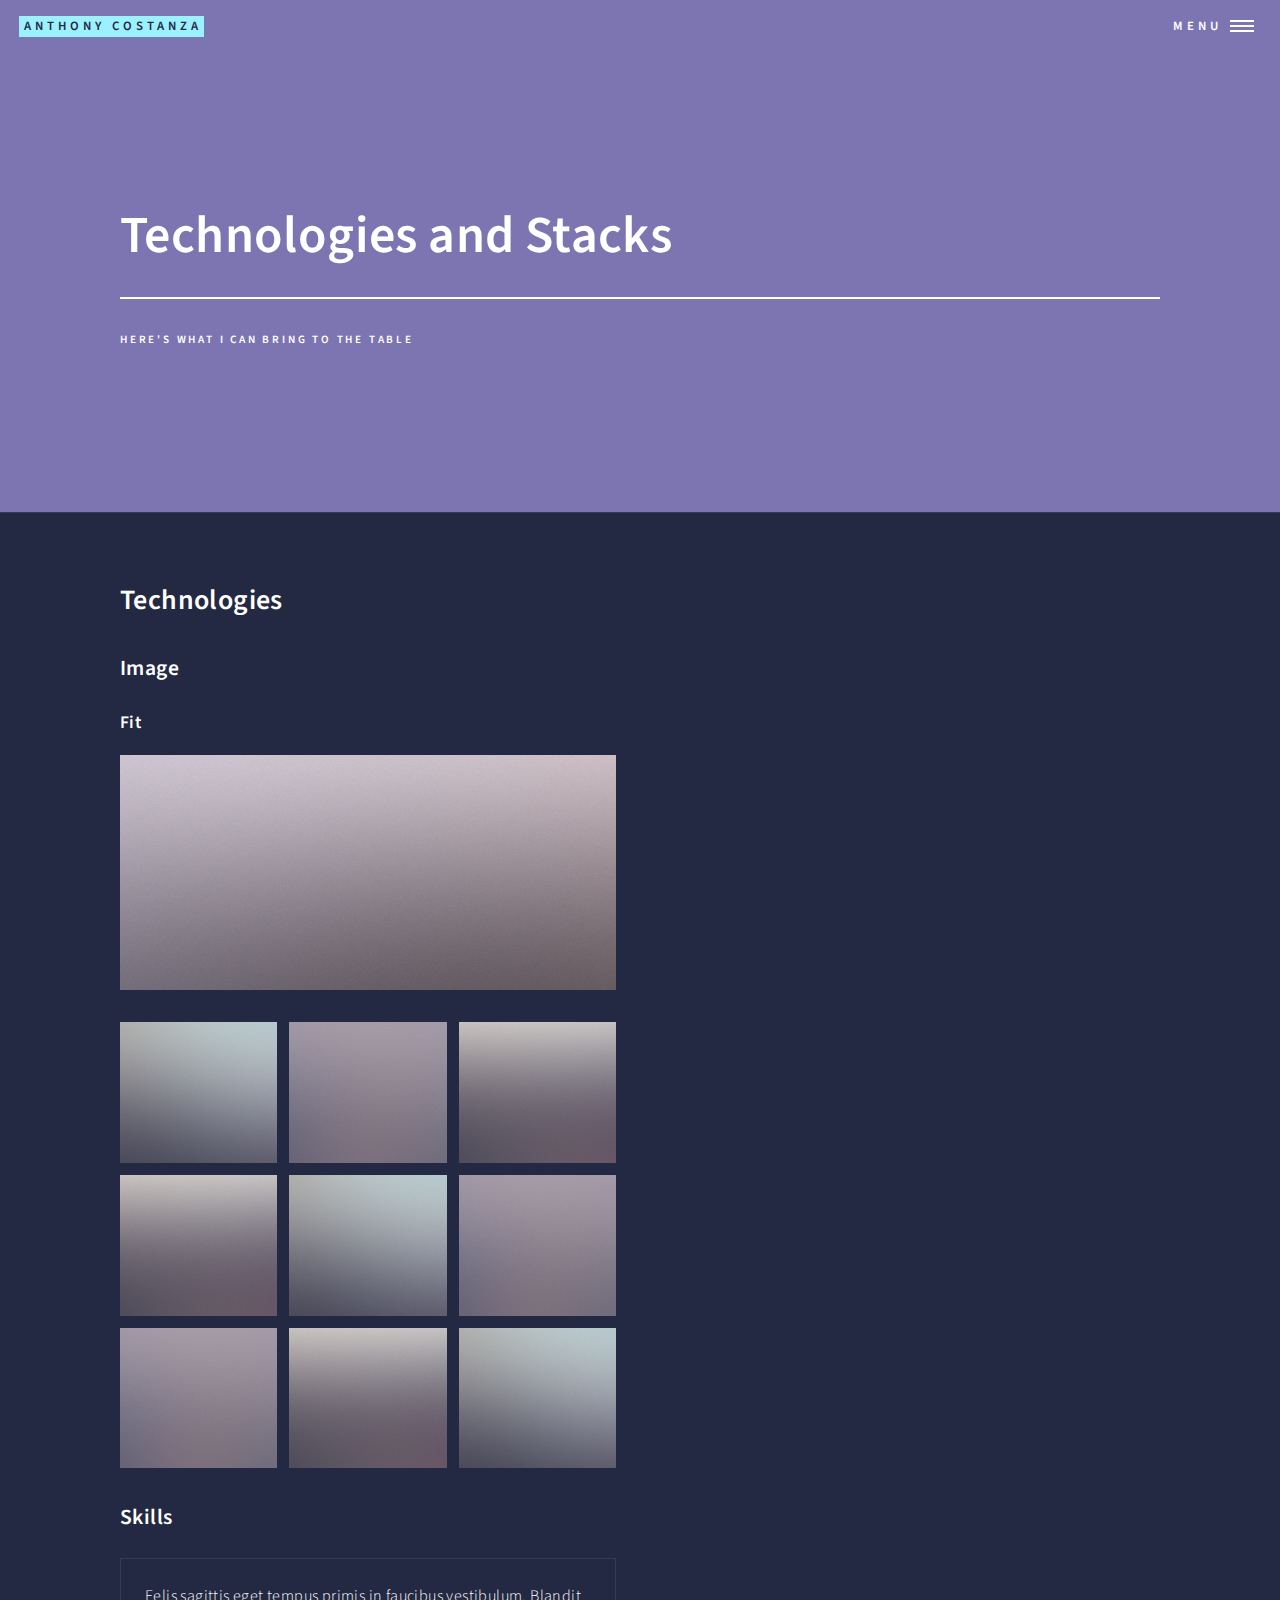
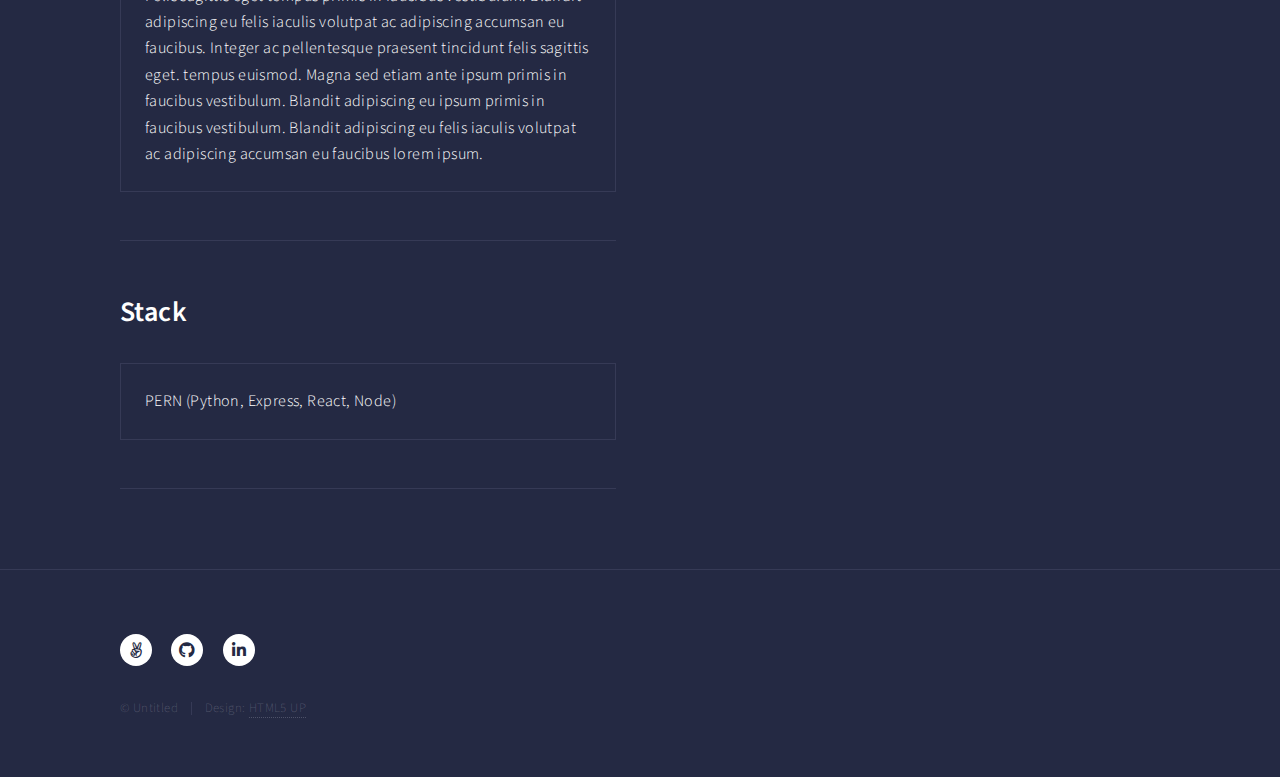
==== commit fc7920f7: "restructuring tech and stacks page" ====
--- a/elements.html
+++ b/elements.html
@@ -56,49 +56,49 @@
 							<section id="one">
 								<div class="inner">
 
+									<!-- Elements -->
+									<h2 id="elements">Technologies</h2>
+									<div class="row gtr-200">
+										<div class="col-6 col-12-medium">
+
+
+											<!-- Image -->
+												<h3>Image</h3>
+
+												<h4>Fit</h4>
+												<span class="image fit"><img src="images/pic03.jpg" alt="" /></span>
+												<div class="box alt">
+													<div class="row gtr-50 gtr-uniform">
+														<div class="col-4"><span class="image fit"><img src="images/pic08.jpg" alt="" /></span></div>
+														<div class="col-4"><span class="image fit"><img src="images/pic09.jpg" alt="" /></span></div>
+														<div class="col-4"><span class="image fit"><img src="images/pic10.jpg" alt="" /></span></div>
+														<!-- Break -->
+														<div class="col-4"><span class="image fit"><img src="images/pic10.jpg" alt="" /></span></div>
+														<div class="col-4"><span class="image fit"><img src="images/pic08.jpg" alt="" /></span></div>
+														<div class="col-4"><span class="image fit"><img src="images/pic09.jpg" alt="" /></span></div>
+														<!-- Break -->
+														<div class="col-4"><span class="image fit"><img src="images/pic09.jpg" alt="" /></span></div>
+														<div class="col-4"><span class="image fit"><img src="images/pic10.jpg" alt="" /></span></div>
+														<div class="col-4"><span class="image fit"><img src="images/pic08.jpg" alt="" /></span></div>
+													</div>
+												</div>
+
 									<!-- Content -->
-										<h2 id="content">Skills</h2>
-										<p></p>
+										<!-- Skills -->
+										<h3>Skills</h3>
+											<div class="box">
+												<p>Felis sagittis eget tempus primis in faucibus vestibulum. Blandit adipiscing eu felis iaculis volutpat ac adipiscing accumsan eu faucibus. Integer ac pellentesque praesent tincidunt felis sagittis eget. tempus euismod. Magna sed etiam ante ipsum primis in faucibus vestibulum. Blandit adipiscing eu ipsum primis in faucibus vestibulum. Blandit adipiscing eu felis iaculis volutpat ac adipiscing accumsan eu faucibus lorem ipsum.</p>
+											</div>
 
 										<hr class="major" />
 
 										<h2 id="content">Stack</h2>
-										<p>PERN (Python, Express, React, Node)</p>
+											<div class="box">
+												<p>PERN (Python, Express, React, Node)</p>
+											</div>
 
 									<hr class="major" />
 
-									<!-- Elements -->
-										<h2 id="elements">Technologies</h2>
-										<div class="row gtr-200">
-											<div class="col-6 col-12-medium">
-
-
-												<!-- Image -->
-													<h3>Image</h3>
-
-													<h4>Fit</h4>
-													<span class="image fit"><img src="images/pic03.jpg" alt="" /></span>
-													<div class="box alt">
-														<div class="row gtr-50 gtr-uniform">
-															<div class="col-4"><span class="image fit"><img src="images/pic08.jpg" alt="" /></span></div>
-															<div class="col-4"><span class="image fit"><img src="images/pic09.jpg" alt="" /></span></div>
-															<div class="col-4"><span class="image fit"><img src="images/pic10.jpg" alt="" /></span></div>
-															<!-- Break -->
-															<div class="col-4"><span class="image fit"><img src="images/pic10.jpg" alt="" /></span></div>
-															<div class="col-4"><span class="image fit"><img src="images/pic08.jpg" alt="" /></span></div>
-															<div class="col-4"><span class="image fit"><img src="images/pic09.jpg" alt="" /></span></div>
-															<!-- Break -->
-															<div class="col-4"><span class="image fit"><img src="images/pic09.jpg" alt="" /></span></div>
-															<div class="col-4"><span class="image fit"><img src="images/pic10.jpg" alt="" /></span></div>
-															<div class="col-4"><span class="image fit"><img src="images/pic08.jpg" alt="" /></span></div>
-														</div>
-													</div>
-
-												<!-- Box -->
-													<h3>Box</h3>
-													<div class="box">
-														<p>Felis sagittis eget tempus primis in faucibus vestibulum. Blandit adipiscing eu felis iaculis volutpat ac adipiscing accumsan eu faucibus. Integer ac pellentesque praesent tincidunt felis sagittis eget. tempus euismod. Magna sed etiam ante ipsum primis in faucibus vestibulum. Blandit adipiscing eu ipsum primis in faucibus vestibulum. Blandit adipiscing eu felis iaculis volutpat ac adipiscing accumsan eu faucibus lorem ipsum.</p>
-													</div>
 
 											</div>
 										</div>
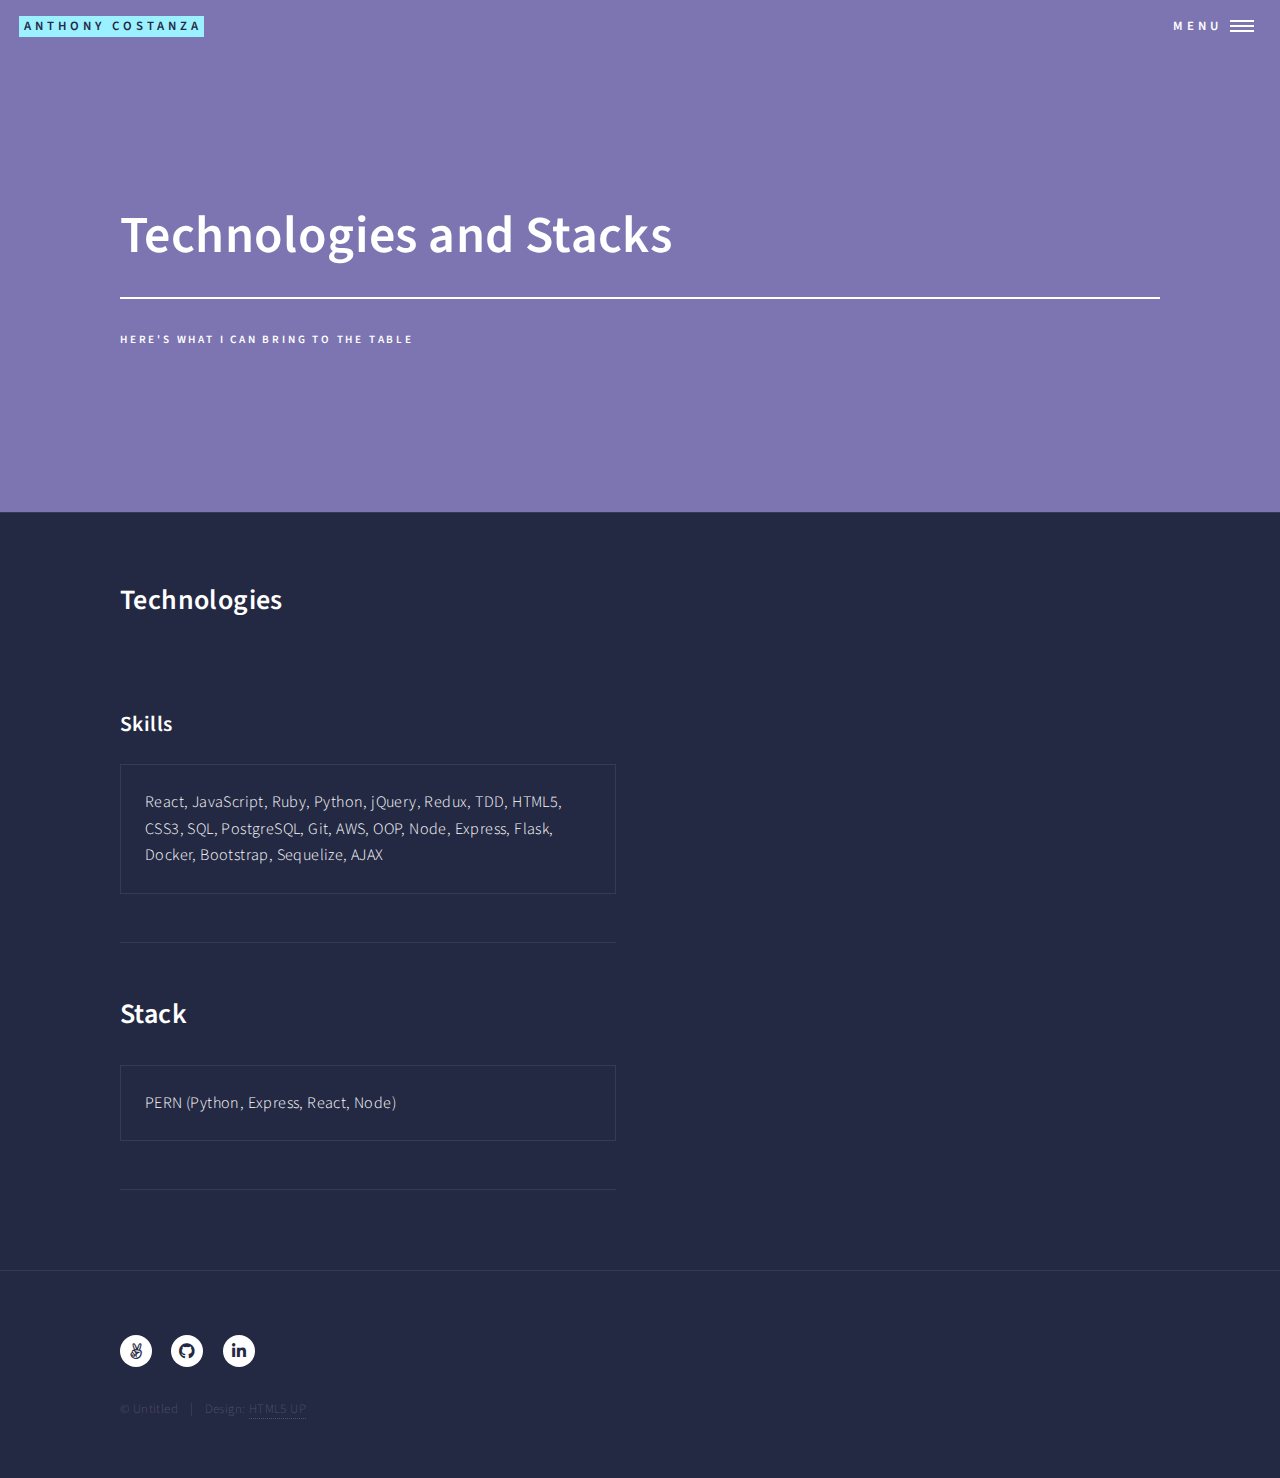
==== commit 25e22400: "beginning to flesh out technologies grid" ====
--- a/elements.html
+++ b/elements.html
@@ -63,23 +63,19 @@
 
 
 											<!-- Image -->
-												<h3>Image</h3>
-
-												<h4>Fit</h4>
-												<span class="image fit"><img src="images/pic03.jpg" alt="" /></span>
 												<div class="box alt">
 													<div class="row gtr-50 gtr-uniform">
-														<div class="col-4"><span class="image fit"><img src="images/pic08.jpg" alt="" /></span></div>
-														<div class="col-4"><span class="image fit"><img src="images/pic09.jpg" alt="" /></span></div>
-														<div class="col-4"><span class="image fit"><img src="images/pic10.jpg" alt="" /></span></div>
+														<div class="col-4"><span class="image fit"><img src="https://cdn.buttercms.com/cQfNWfcMSHmAZfvtloVz" alt="" /></span></div>
+														<div class="col-4"><span class="image fit"><img src="https://cdn.buttercms.com/Tvqxk1nS1rUx2gXBgUwt" alt="" /></span></div>
+														<div class="col-4"><span class="image fit"><img src="https://cdn.buttercms.com/8zxiq8fBQpOKYOaADL10" alt="" /></span></div>
 														<!-- Break -->
-														<div class="col-4"><span class="image fit"><img src="images/pic10.jpg" alt="" /></span></div>
-														<div class="col-4"><span class="image fit"><img src="images/pic08.jpg" alt="" /></span></div>
-														<div class="col-4"><span class="image fit"><img src="images/pic09.jpg" alt="" /></span></div>
+														<div class="col-4"><span class="image fit"><img src="https://cdn.buttercms.com/S0LaocoFScOfwps9qQUc" alt="" /></span></div>
+														<div class="col-4"><span class="image fit"><img src="https://cdn.buttercms.com/w8lc0UqsQCnPG0Ax6aiM" alt="" /></span></div>
+														<div class="col-4"><span class="image fit"><img src="https://cdn.buttercms.com/8am8PZECScDawQa33Lv2" alt="" /></span></div>
 														<!-- Break -->
-														<div class="col-4"><span class="image fit"><img src="images/pic09.jpg" alt="" /></span></div>
-														<div class="col-4"><span class="image fit"><img src="images/pic10.jpg" alt="" /></span></div>
-														<div class="col-4"><span class="image fit"><img src="images/pic08.jpg" alt="" /></span></div>
+														<div class="col-4"><span class="image fit"><img src="https://obscureproblemsandgotchas.com/wp-content/uploads/2018/06/bootstrap-stack-e1530246058846.png" alt="" /></span></div>
+														<div class="col-4"><span class="image fit"><img src="https://cdn4.iconfinder.com/data/icons/scripting-and-programming-languages/512/JQuery_logo-1024.png" alt="" /></span></div>
+														<div class="col-4"><span class="image fit"><img src="https://icon-library.com/images/css-icon-png/css-icon-png-0.jpg" alt="" /></span></div>
 													</div>
 												</div>
 
@@ -87,7 +83,7 @@
 										<!-- Skills -->
 										<h3>Skills</h3>
 											<div class="box">
-												<p>Felis sagittis eget tempus primis in faucibus vestibulum. Blandit adipiscing eu felis iaculis volutpat ac adipiscing accumsan eu faucibus. Integer ac pellentesque praesent tincidunt felis sagittis eget. tempus euismod. Magna sed etiam ante ipsum primis in faucibus vestibulum. Blandit adipiscing eu ipsum primis in faucibus vestibulum. Blandit adipiscing eu felis iaculis volutpat ac adipiscing accumsan eu faucibus lorem ipsum.</p>
+												<p>React, JavaScript, Ruby, Python, jQuery, Redux, TDD, HTML5, CSS3, SQL, PostgreSQL, Git, AWS, OOP, Node, Express, Flask, Docker, Bootstrap, Sequelize, AJAX</p>
 											</div>
 
 										<hr class="major" />
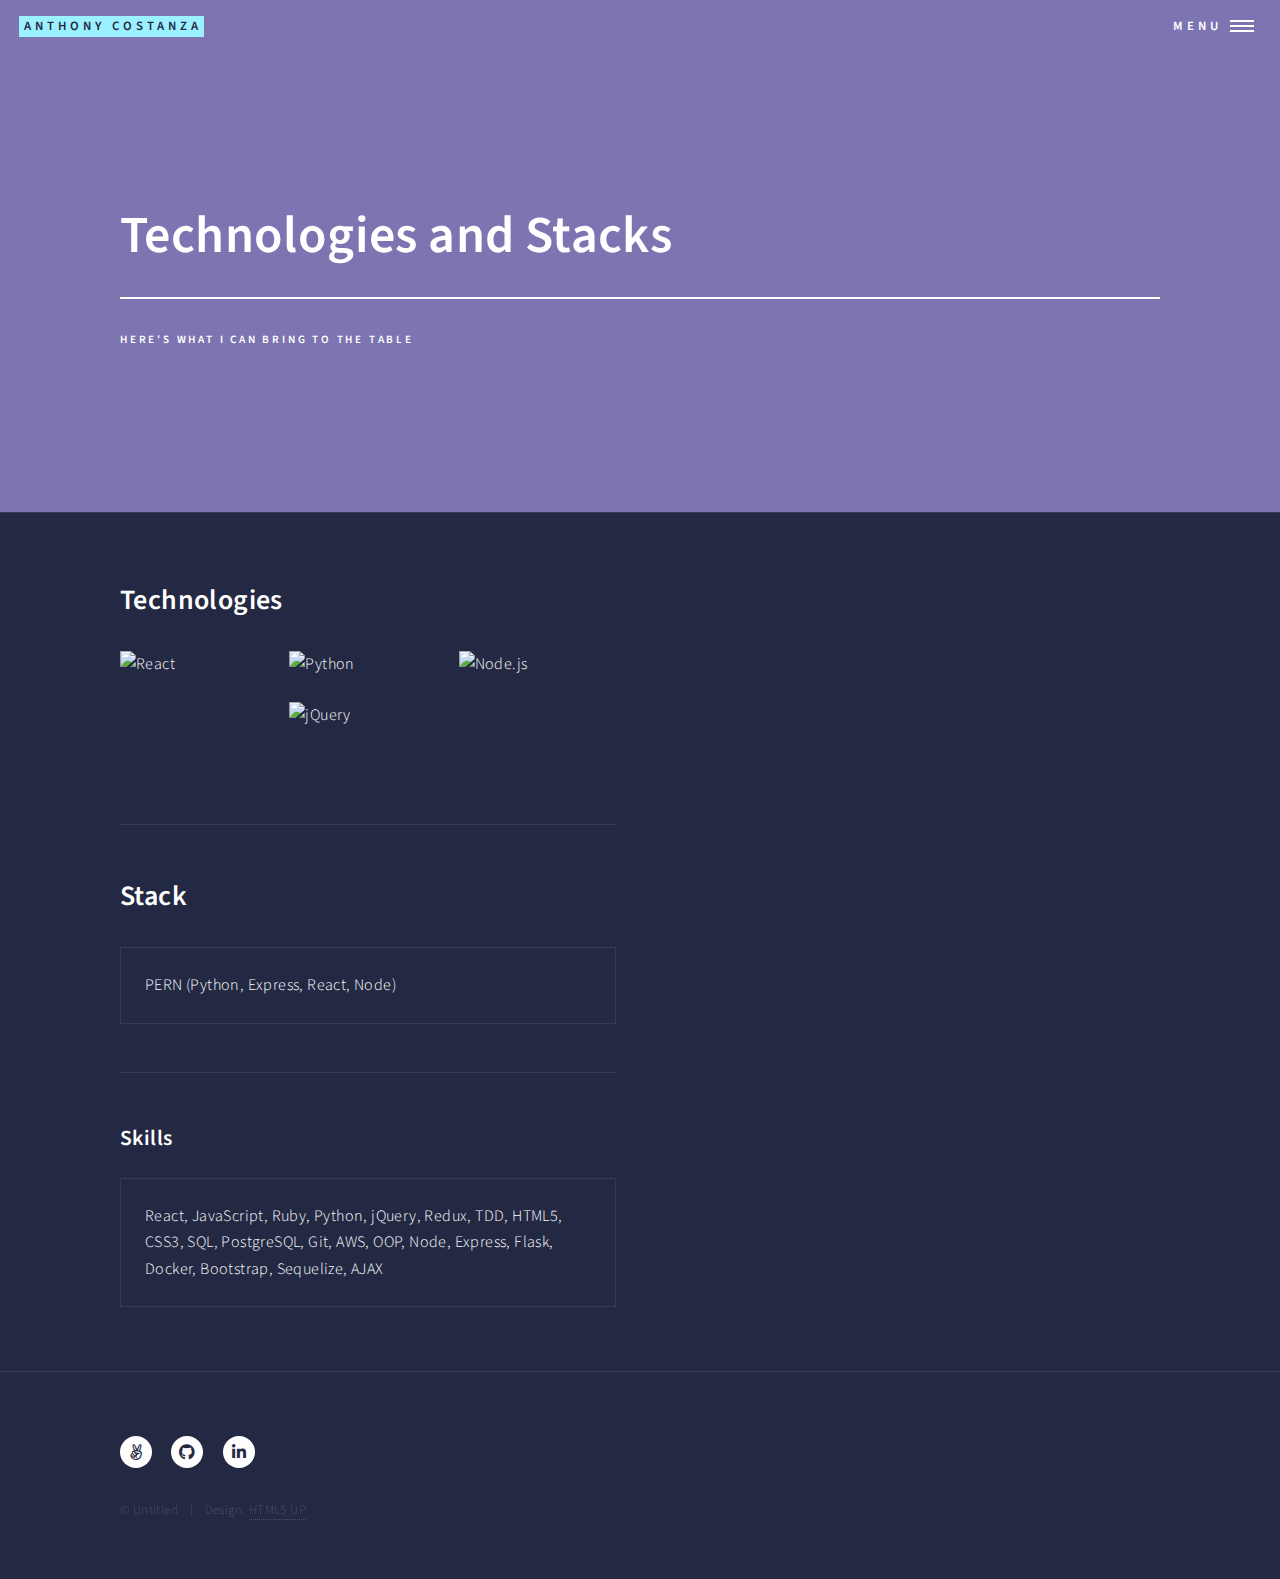
==== commit 0aa8091f: "added all images for technologies" ====
--- a/elements.html
+++ b/elements.html
@@ -65,35 +65,52 @@
 											<!-- Image -->
 												<div class="box alt">
 													<div class="row gtr-50 gtr-uniform">
-														<div class="col-4"><span class="image fit"><img src="https://cdn.buttercms.com/cQfNWfcMSHmAZfvtloVz" alt="" /></span></div>
-														<div class="col-4"><span class="image fit"><img src="https://cdn.buttercms.com/Tvqxk1nS1rUx2gXBgUwt" alt="" /></span></div>
-														<div class="col-4"><span class="image fit"><img src="https://cdn.buttercms.com/8zxiq8fBQpOKYOaADL10" alt="" /></span></div>
+														<div class="col-4"><span class="image fit"><img src="https://cdn.buttercms.com/cQfNWfcMSHmAZfvtloVz" alt="React" /></span></div>
+														<div class="col-4"><span class="image fit"><img src="https://cdn.buttercms.com/Tvqxk1nS1rUx2gXBgUwt" alt="Python" /></span></div>
+														<div class="col-4"><span class="image fit"><img src="https://cdn.buttercms.com/8zxiq8fBQpOKYOaADL10" alt="Node.js" /></span></div>
 														<!-- Break -->
 														<div class="col-4"><span class="image fit"><img src="https://cdn.buttercms.com/S0LaocoFScOfwps9qQUc" alt="" /></span></div>
 														<div class="col-4"><span class="image fit"><img src="https://cdn.buttercms.com/w8lc0UqsQCnPG0Ax6aiM" alt="" /></span></div>
 														<div class="col-4"><span class="image fit"><img src="https://cdn.buttercms.com/8am8PZECScDawQa33Lv2" alt="" /></span></div>
 														<!-- Break -->
 														<div class="col-4"><span class="image fit"><img src="https://obscureproblemsandgotchas.com/wp-content/uploads/2018/06/bootstrap-stack-e1530246058846.png" alt="" /></span></div>
-														<div class="col-4"><span class="image fit"><img src="https://cdn4.iconfinder.com/data/icons/scripting-and-programming-languages/512/JQuery_logo-1024.png" alt="" /></span></div>
-														<div class="col-4"><span class="image fit"><img src="https://icon-library.com/images/css-icon-png/css-icon-png-0.jpg" alt="" /></span></div>
+														<div class="col-4"><span class="image fit"><img src="https://logodix.com/logo/941120.png" alt="jQuery" /></span></div>
+														<div class="col-4"><span class="image fit"><img src="https://cdn.iconscout.com/icon/free/png-256/javascript-2752148-2284965.png" alt="" /></span></div>
+														<!-- Break -->
+														<div class="col-4"><span class="image fit"><img src="https://cdn.buttercms.com/DYvPdpBxTKKOwaZVp5Da" alt="" /></span></div>
+														<div class="col-4"><span class="image fit"><img src="https://www.pngkey.com/png/full/246-2467177_aws-logo-png-free-stock-aws-logo-png.png" alt="" /></span></div>
+														<div class="col-4"><span class="image fit"><img src="https://static-00.iconduck.com/assets.00/sql-database-generic-icon-380x512-ez505zus.png" alt="" /></span></div>
+														<!-- Break -->
+														<div class="col-4"><span class="image fit"><img src="https://cdn.iconscout.com/icon/free/png-256/postgresql-226047.png" alt="" /></span></div>
+														<div class="col-4"><span class="image fit"><img src="https://cdn.iconscout.com/icon/free/png-256/html-59-225995.png" alt="" /></span></div>
+														<div class="col-4"><span class="image fit"><img src="https://raw.githubusercontent.com/github/explore/6c6508f34230f0ac0d49e847a326429eefbfc030/topics/css/css.png" alt="" /></span></div>
+														<!-- Break -->
+														<div class="col-4"><span class="image fit"><img src="https://cdn.iconscout.com/icon/free/png-256/redux-283024.png" alt="" /></span></div>
+														<div class="col-4"><span class="image fit"><img src="https://upload.wikimedia.org/wikipedia/commons/thumb/3/3f/Git_icon.svg/1024px-Git_icon.svg.png" alt="" /></span></div>
+														<div class="col-4"><span class="image fit"><img src="https://upload.wikimedia.org/wikipedia/commons/thumb/9/9a/Visual_Studio_Code_1.35_icon.svg/1024px-Visual_Studio_Code_1.35_icon.svg.png" alt="" /></span></div>
+														<!-- Break -->
+														<div class="col-4"><span class="image fit"><img src="https://cdn.iconscout.com/icon/free/png-256/sequelize-1175001.png" alt="" /></span></div>
+														<div class="col-4"><span class="image fit"><img src="https://cdn.iconscout.com/icon/free/png-256/docker-3050921-2538289.png" alt="" /></span></div>
+														<div class="col-4"><span class="image fit"><img src="https://cdn-icons-png.flaticon.com/512/888/888879.png" alt="" /></span></div>
 													</div>
 												</div>
 
+												<hr class="major" />
+
 									<!-- Content -->
 										<!-- Skills -->
-										<h3>Skills</h3>
-											<div class="box">
-												<p>React, JavaScript, Ruby, Python, jQuery, Redux, TDD, HTML5, CSS3, SQL, PostgreSQL, Git, AWS, OOP, Node, Express, Flask, Docker, Bootstrap, Sequelize, AJAX</p>
-											</div>
-
-										<hr class="major" />
-
 										<h2 id="content">Stack</h2>
 											<div class="box">
 												<p>PERN (Python, Express, React, Node)</p>
 											</div>
-
-									<hr class="major" />
+											
+											<hr class="major" />
+											
+											<h3>Skills</h3>
+												<div class="box">
+													<p>React, JavaScript, Ruby, Python, jQuery, Redux, TDD, HTML5, CSS3, SQL, PostgreSQL, Git, AWS, OOP, Node, Express, Flask, Docker, Bootstrap, Sequelize, AJAX</p>
+												</div>
+											
 
 
 											</div>
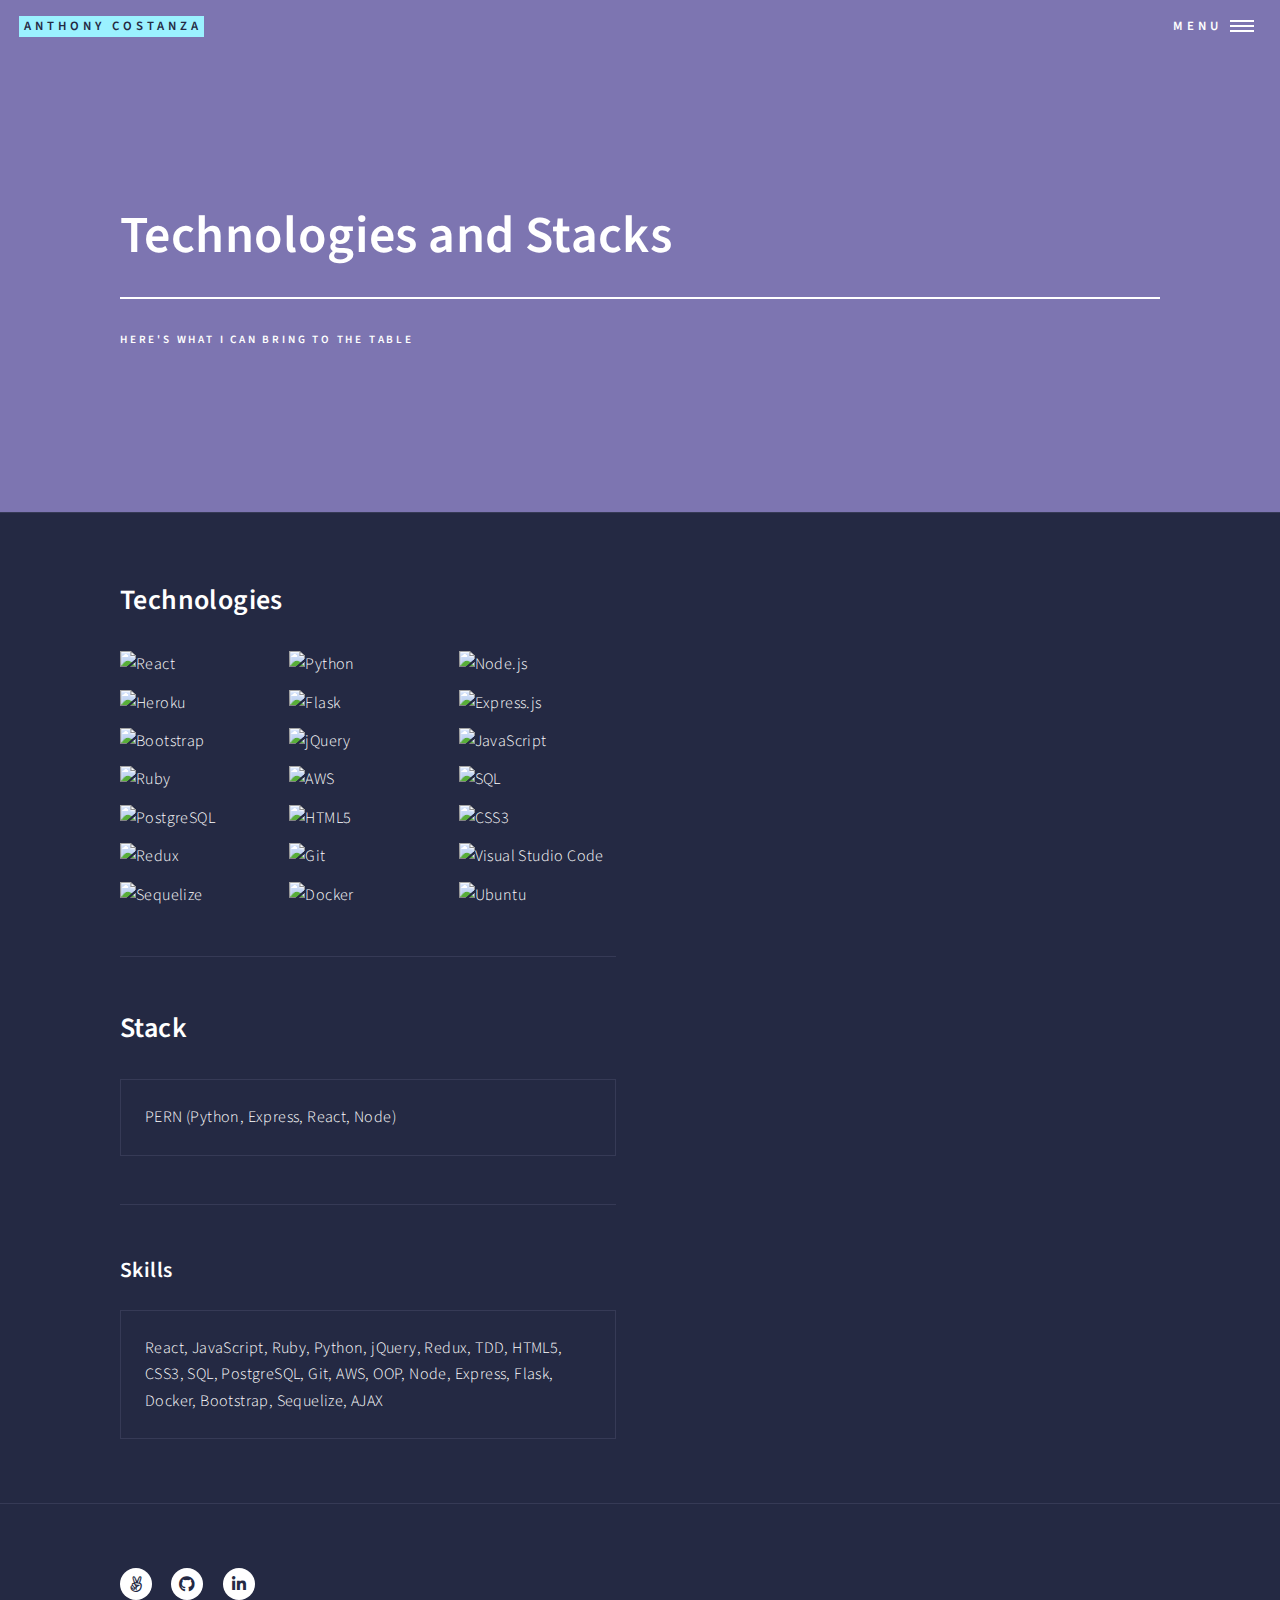
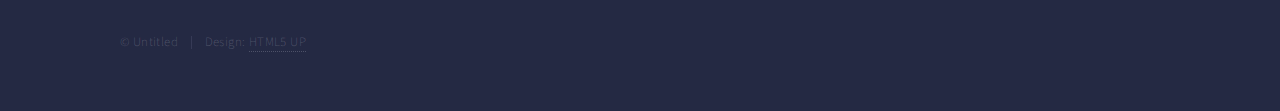
==== commit a4150156: "added alt tags for all technologies" ====
--- a/elements.html
+++ b/elements.html
@@ -69,29 +69,29 @@
 														<div class="col-4"><span class="image fit"><img src="https://cdn.buttercms.com/Tvqxk1nS1rUx2gXBgUwt" alt="Python" /></span></div>
 														<div class="col-4"><span class="image fit"><img src="https://cdn.buttercms.com/8zxiq8fBQpOKYOaADL10" alt="Node.js" /></span></div>
 														<!-- Break -->
-														<div class="col-4"><span class="image fit"><img src="https://cdn.buttercms.com/S0LaocoFScOfwps9qQUc" alt="" /></span></div>
-														<div class="col-4"><span class="image fit"><img src="https://cdn.buttercms.com/w8lc0UqsQCnPG0Ax6aiM" alt="" /></span></div>
-														<div class="col-4"><span class="image fit"><img src="https://cdn.buttercms.com/8am8PZECScDawQa33Lv2" alt="" /></span></div>
+														<div class="col-4"><span class="image fit"><img src="https://cdn.buttercms.com/S0LaocoFScOfwps9qQUc" alt="Heroku" /></span></div>
+														<div class="col-4"><span class="image fit"><img src="https://cdn.buttercms.com/w8lc0UqsQCnPG0Ax6aiM" alt="Flask" /></span></div>
+														<div class="col-4"><span class="image fit"><img src="https://cdn.buttercms.com/8am8PZECScDawQa33Lv2" alt="Express.js" /></span></div>
 														<!-- Break -->
-														<div class="col-4"><span class="image fit"><img src="https://obscureproblemsandgotchas.com/wp-content/uploads/2018/06/bootstrap-stack-e1530246058846.png" alt="" /></span></div>
+														<div class="col-4"><span class="image fit"><img src="https://obscureproblemsandgotchas.com/wp-content/uploads/2018/06/bootstrap-stack-e1530246058846.png" alt="Bootstrap" /></span></div>
 														<div class="col-4"><span class="image fit"><img src="https://logodix.com/logo/941120.png" alt="jQuery" /></span></div>
-														<div class="col-4"><span class="image fit"><img src="https://cdn.iconscout.com/icon/free/png-256/javascript-2752148-2284965.png" alt="" /></span></div>
+														<div class="col-4"><span class="image fit"><img src="https://cdn.iconscout.com/icon/free/png-256/javascript-2752148-2284965.png" alt="JavaScript" /></span></div>
 														<!-- Break -->
-														<div class="col-4"><span class="image fit"><img src="https://cdn.buttercms.com/DYvPdpBxTKKOwaZVp5Da" alt="" /></span></div>
-														<div class="col-4"><span class="image fit"><img src="https://www.pngkey.com/png/full/246-2467177_aws-logo-png-free-stock-aws-logo-png.png" alt="" /></span></div>
-														<div class="col-4"><span class="image fit"><img src="https://static-00.iconduck.com/assets.00/sql-database-generic-icon-380x512-ez505zus.png" alt="" /></span></div>
+														<div class="col-4"><span class="image fit"><img src="https://cdn.buttercms.com/DYvPdpBxTKKOwaZVp5Da" alt="Ruby" /></span></div>
+														<div class="col-4"><span class="image fit"><img src="https://www.pngkey.com/png/full/246-2467177_aws-logo-png-free-stock-aws-logo-png.png" alt="AWS" /></span></div>
+														<div class="col-4"><span class="image fit"><img src="https://static-00.iconduck.com/assets.00/sql-database-generic-icon-380x512-ez505zus.png" alt="SQL" /></span></div>
 														<!-- Break -->
-														<div class="col-4"><span class="image fit"><img src="https://cdn.iconscout.com/icon/free/png-256/postgresql-226047.png" alt="" /></span></div>
-														<div class="col-4"><span class="image fit"><img src="https://cdn.iconscout.com/icon/free/png-256/html-59-225995.png" alt="" /></span></div>
-														<div class="col-4"><span class="image fit"><img src="https://raw.githubusercontent.com/github/explore/6c6508f34230f0ac0d49e847a326429eefbfc030/topics/css/css.png" alt="" /></span></div>
+														<div class="col-4"><span class="image fit"><img src="https://cdn.iconscout.com/icon/free/png-256/postgresql-226047.png" alt="PostgreSQL" /></span></div>
+														<div class="col-4"><span class="image fit"><img src="https://cdn.iconscout.com/icon/free/png-256/html-59-225995.png" alt="HTML5" /></span></div>
+														<div class="col-4"><span class="image fit"><img src="https://raw.githubusercontent.com/github/explore/6c6508f34230f0ac0d49e847a326429eefbfc030/topics/css/css.png" alt="CSS3" /></span></div>
 														<!-- Break -->
-														<div class="col-4"><span class="image fit"><img src="https://cdn.iconscout.com/icon/free/png-256/redux-283024.png" alt="" /></span></div>
-														<div class="col-4"><span class="image fit"><img src="https://upload.wikimedia.org/wikipedia/commons/thumb/3/3f/Git_icon.svg/1024px-Git_icon.svg.png" alt="" /></span></div>
-														<div class="col-4"><span class="image fit"><img src="https://upload.wikimedia.org/wikipedia/commons/thumb/9/9a/Visual_Studio_Code_1.35_icon.svg/1024px-Visual_Studio_Code_1.35_icon.svg.png" alt="" /></span></div>
+														<div class="col-4"><span class="image fit"><img src="https://cdn.iconscout.com/icon/free/png-256/redux-283024.png" alt="Redux" /></span></div>
+														<div class="col-4"><span class="image fit"><img src="https://upload.wikimedia.org/wikipedia/commons/thumb/3/3f/Git_icon.svg/1024px-Git_icon.svg.png" alt="Git" /></span></div>
+														<div class="col-4"><span class="image fit"><img src="https://upload.wikimedia.org/wikipedia/commons/thumb/9/9a/Visual_Studio_Code_1.35_icon.svg/1024px-Visual_Studio_Code_1.35_icon.svg.png" alt="Visual Studio Code" /></span></div>
 														<!-- Break -->
-														<div class="col-4"><span class="image fit"><img src="https://cdn.iconscout.com/icon/free/png-256/sequelize-1175001.png" alt="" /></span></div>
-														<div class="col-4"><span class="image fit"><img src="https://cdn.iconscout.com/icon/free/png-256/docker-3050921-2538289.png" alt="" /></span></div>
-														<div class="col-4"><span class="image fit"><img src="https://cdn-icons-png.flaticon.com/512/888/888879.png" alt="" /></span></div>
+														<div class="col-4"><span class="image fit"><img src="https://cdn.iconscout.com/icon/free/png-256/sequelize-1175001.png" alt="Sequelize" /></span></div>
+														<div class="col-4"><span class="image fit"><img src="https://cdn.iconscout.com/icon/free/png-256/docker-3050921-2538289.png" alt="Docker" /></span></div>
+														<div class="col-4"><span class="image fit"><img src="https://cdn-icons-png.flaticon.com/512/888/888879.png" alt="Ubuntu" /></span></div>
 													</div>
 												</div>
 
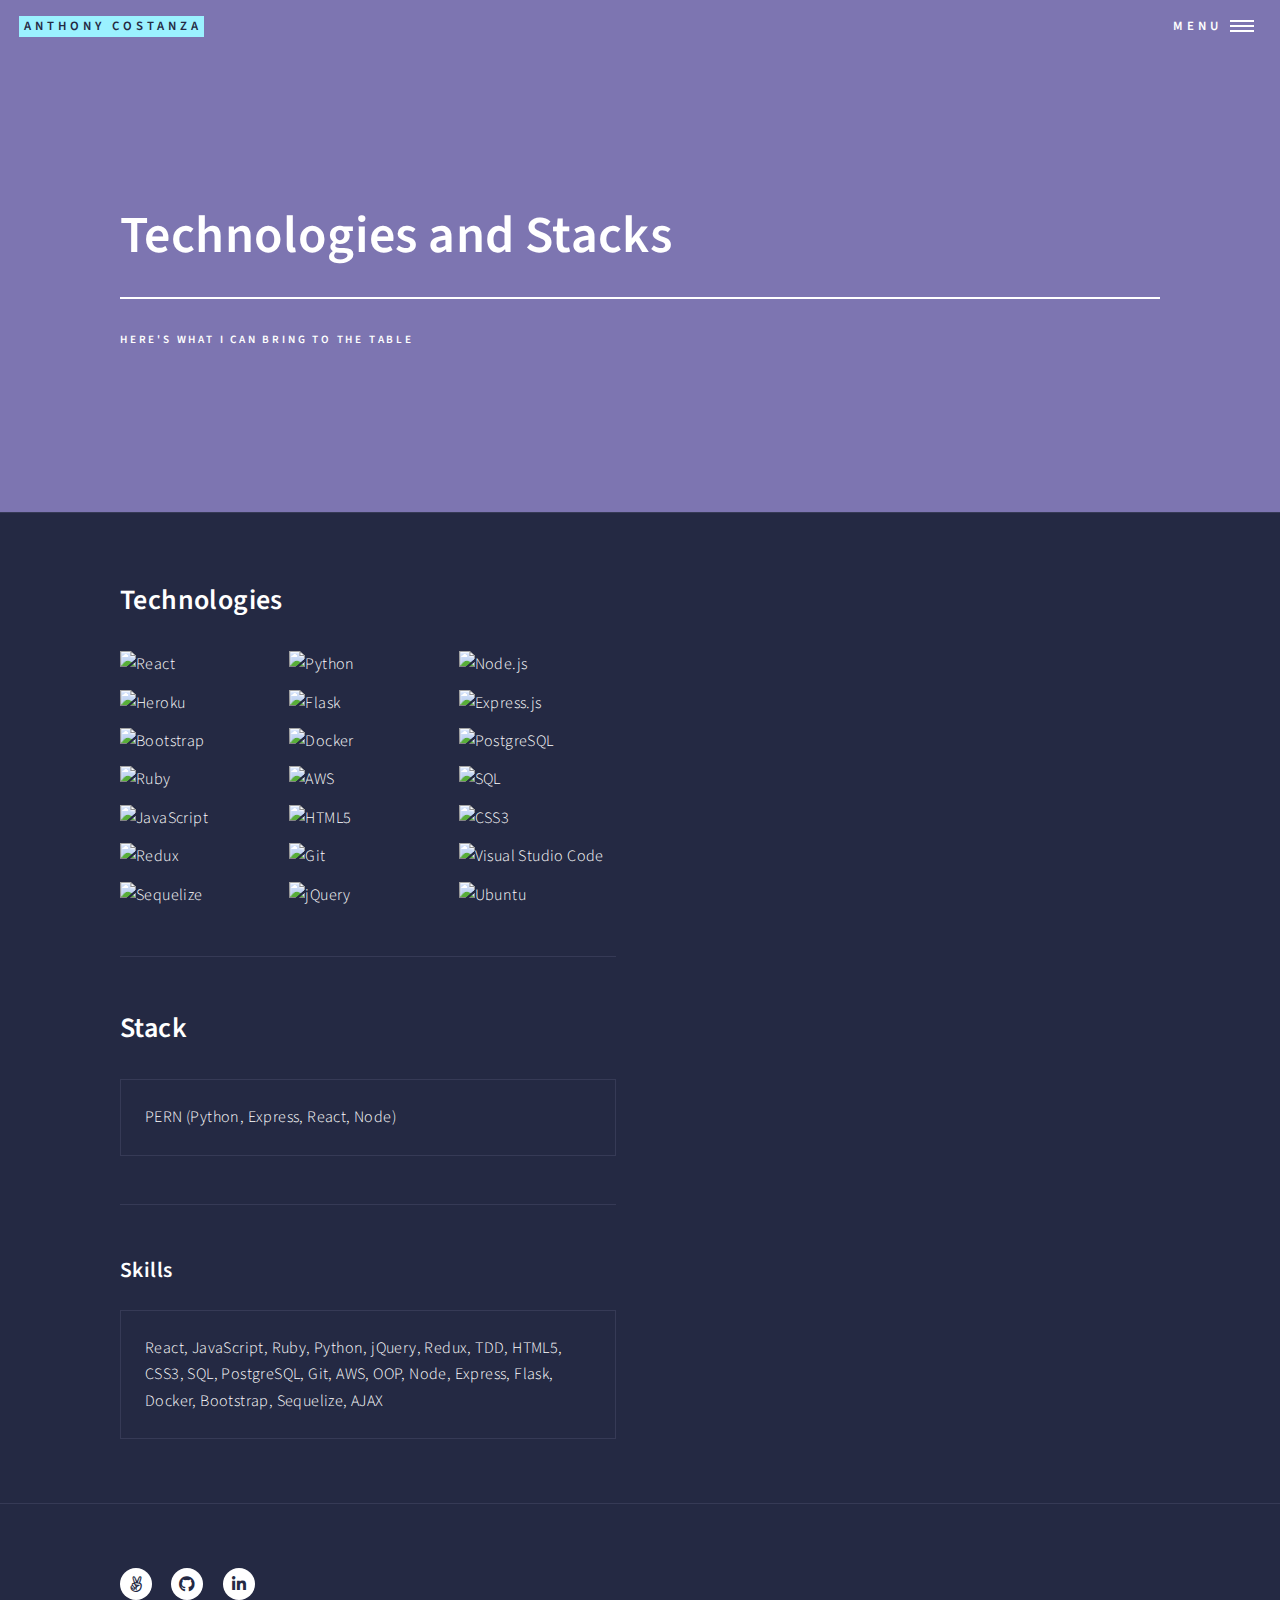
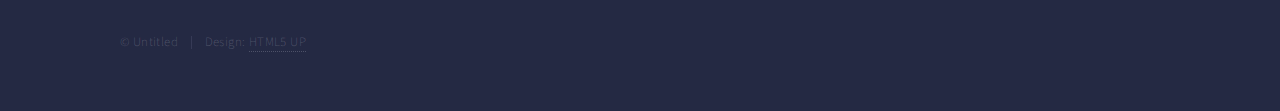
==== commit 8ed9c73c: "restructured tech grid" ====
--- a/elements.html
+++ b/elements.html
@@ -74,14 +74,14 @@
 														<div class="col-4"><span class="image fit"><img src="https://cdn.buttercms.com/8am8PZECScDawQa33Lv2" alt="Express.js" /></span></div>
 														<!-- Break -->
 														<div class="col-4"><span class="image fit"><img src="https://obscureproblemsandgotchas.com/wp-content/uploads/2018/06/bootstrap-stack-e1530246058846.png" alt="Bootstrap" /></span></div>
-														<div class="col-4"><span class="image fit"><img src="https://logodix.com/logo/941120.png" alt="jQuery" /></span></div>
-														<div class="col-4"><span class="image fit"><img src="https://cdn.iconscout.com/icon/free/png-256/javascript-2752148-2284965.png" alt="JavaScript" /></span></div>
+														<div class="col-4"><span class="image fit"><img src="https://cdn.iconscout.com/icon/free/png-256/docker-3050921-2538289.png" alt="Docker" /></span></div>
+														<div class="col-4"><span class="image fit"><img src="https://cdn.iconscout.com/icon/free/png-256/postgresql-226047.png" alt="PostgreSQL" /></span></div>
 														<!-- Break -->
 														<div class="col-4"><span class="image fit"><img src="https://cdn.buttercms.com/DYvPdpBxTKKOwaZVp5Da" alt="Ruby" /></span></div>
 														<div class="col-4"><span class="image fit"><img src="https://www.pngkey.com/png/full/246-2467177_aws-logo-png-free-stock-aws-logo-png.png" alt="AWS" /></span></div>
 														<div class="col-4"><span class="image fit"><img src="https://static-00.iconduck.com/assets.00/sql-database-generic-icon-380x512-ez505zus.png" alt="SQL" /></span></div>
 														<!-- Break -->
-														<div class="col-4"><span class="image fit"><img src="https://cdn.iconscout.com/icon/free/png-256/postgresql-226047.png" alt="PostgreSQL" /></span></div>
+														<div class="col-4"><span class="image fit"><img src="https://cdn.iconscout.com/icon/free/png-256/javascript-2752148-2284965.png" alt="JavaScript" /></span></div>
 														<div class="col-4"><span class="image fit"><img src="https://cdn.iconscout.com/icon/free/png-256/html-59-225995.png" alt="HTML5" /></span></div>
 														<div class="col-4"><span class="image fit"><img src="https://raw.githubusercontent.com/github/explore/6c6508f34230f0ac0d49e847a326429eefbfc030/topics/css/css.png" alt="CSS3" /></span></div>
 														<!-- Break -->
@@ -90,7 +90,7 @@
 														<div class="col-4"><span class="image fit"><img src="https://upload.wikimedia.org/wikipedia/commons/thumb/9/9a/Visual_Studio_Code_1.35_icon.svg/1024px-Visual_Studio_Code_1.35_icon.svg.png" alt="Visual Studio Code" /></span></div>
 														<!-- Break -->
 														<div class="col-4"><span class="image fit"><img src="https://cdn.iconscout.com/icon/free/png-256/sequelize-1175001.png" alt="Sequelize" /></span></div>
-														<div class="col-4"><span class="image fit"><img src="https://cdn.iconscout.com/icon/free/png-256/docker-3050921-2538289.png" alt="Docker" /></span></div>
+														<div class="col-4"><span class="image fit"><img src="https://logodix.com/logo/941120.png" alt="jQuery" /></span></div>
 														<div class="col-4"><span class="image fit"><img src="https://cdn-icons-png.flaticon.com/512/888/888879.png" alt="Ubuntu" /></span></div>
 													</div>
 												</div>
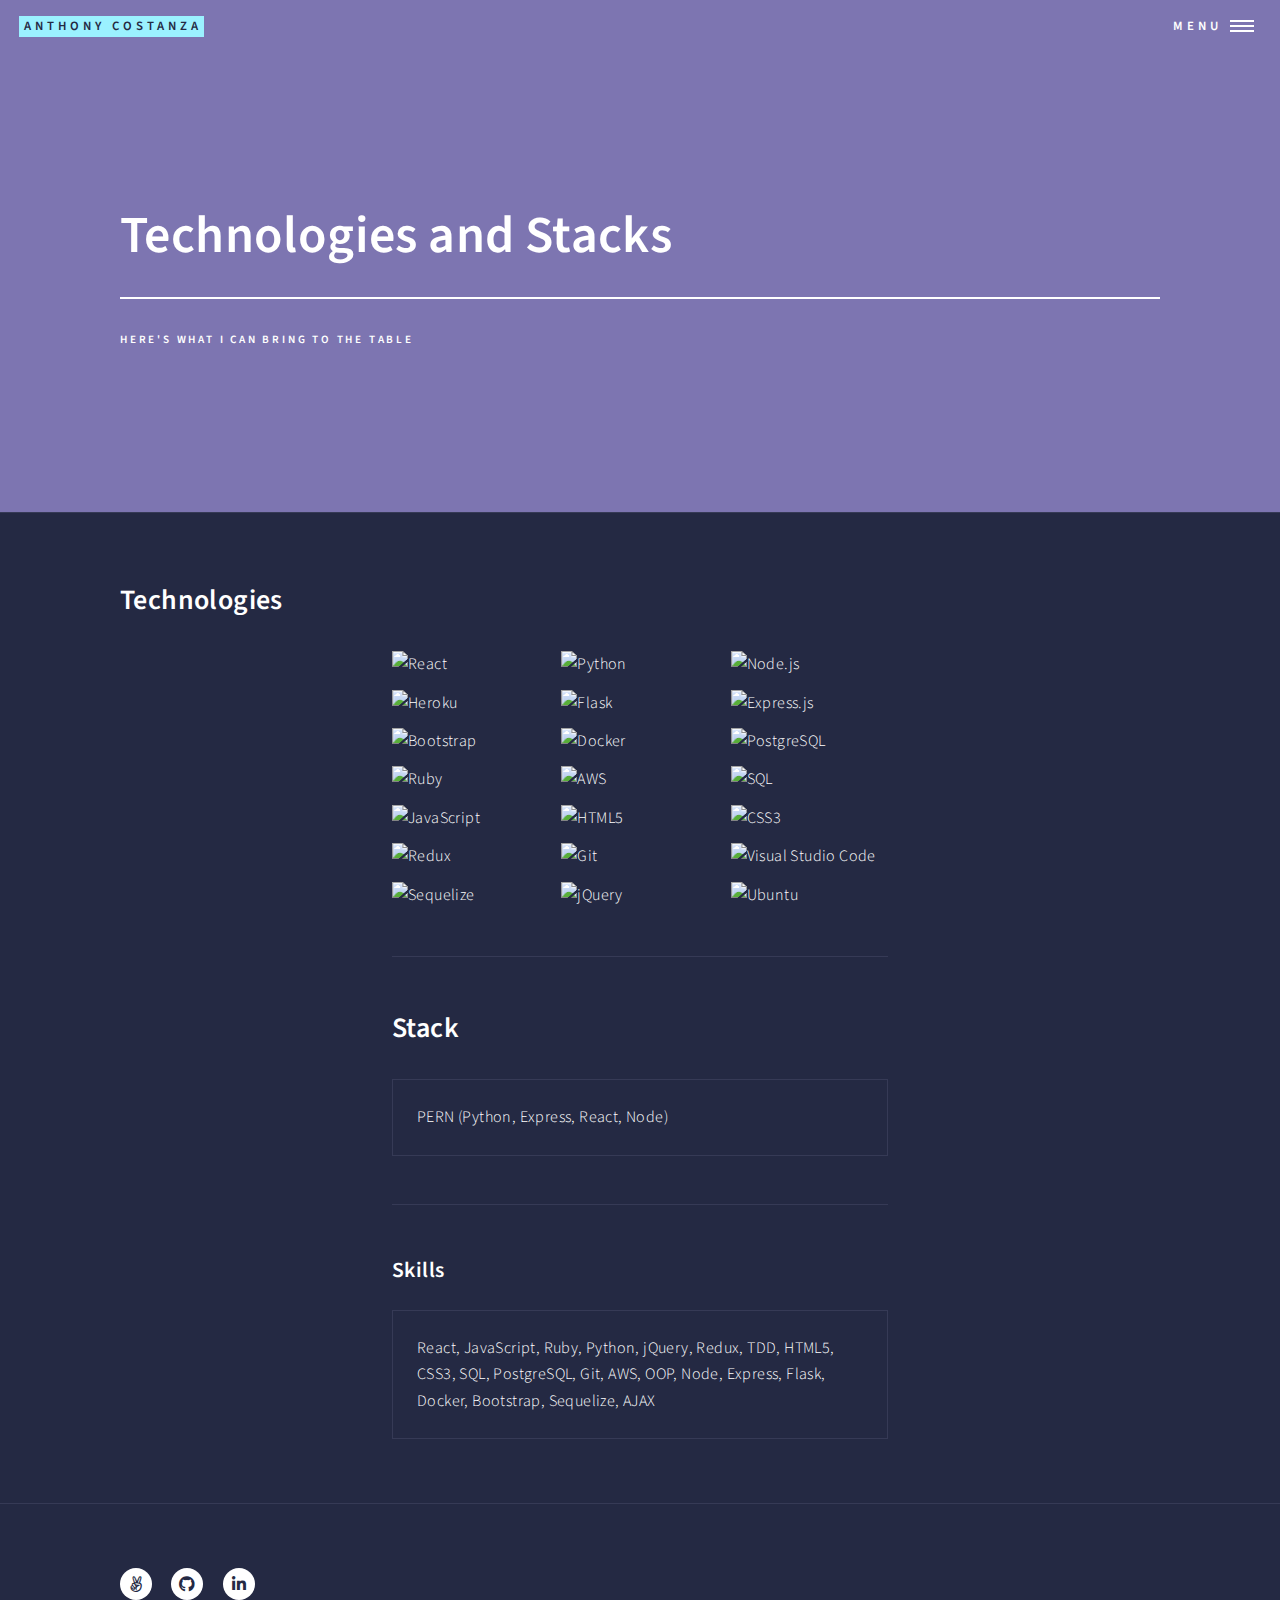
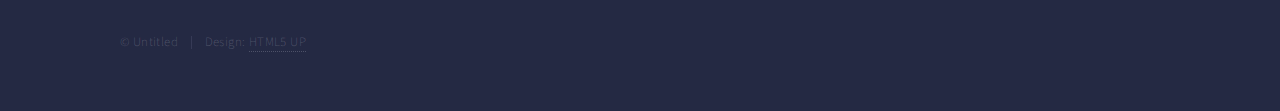
==== commit b5135c44: "centered tech and stack page" ====
--- a/elements.html
+++ b/elements.html
@@ -58,7 +58,7 @@
 
 									<!-- Elements -->
 									<h2 id="elements">Technologies</h2>
-									<div class="row gtr-200">
+									<div class="row gtr-200 techStack">
 										<div class="col-6 col-12-medium">
 
 
--- a/assets/css/main.css
+++ b/assets/css/main.css
@@ -2093,6 +2093,14 @@
 			border: 0;
 			border-radius: 0;
 			padding: 0;
+		}
+
+		.techStack {
+			display: flex;
+			flex-direction: column;
+			justify-content: center;
+			align-items: center;
+			
 		}
 
 /* Icon */
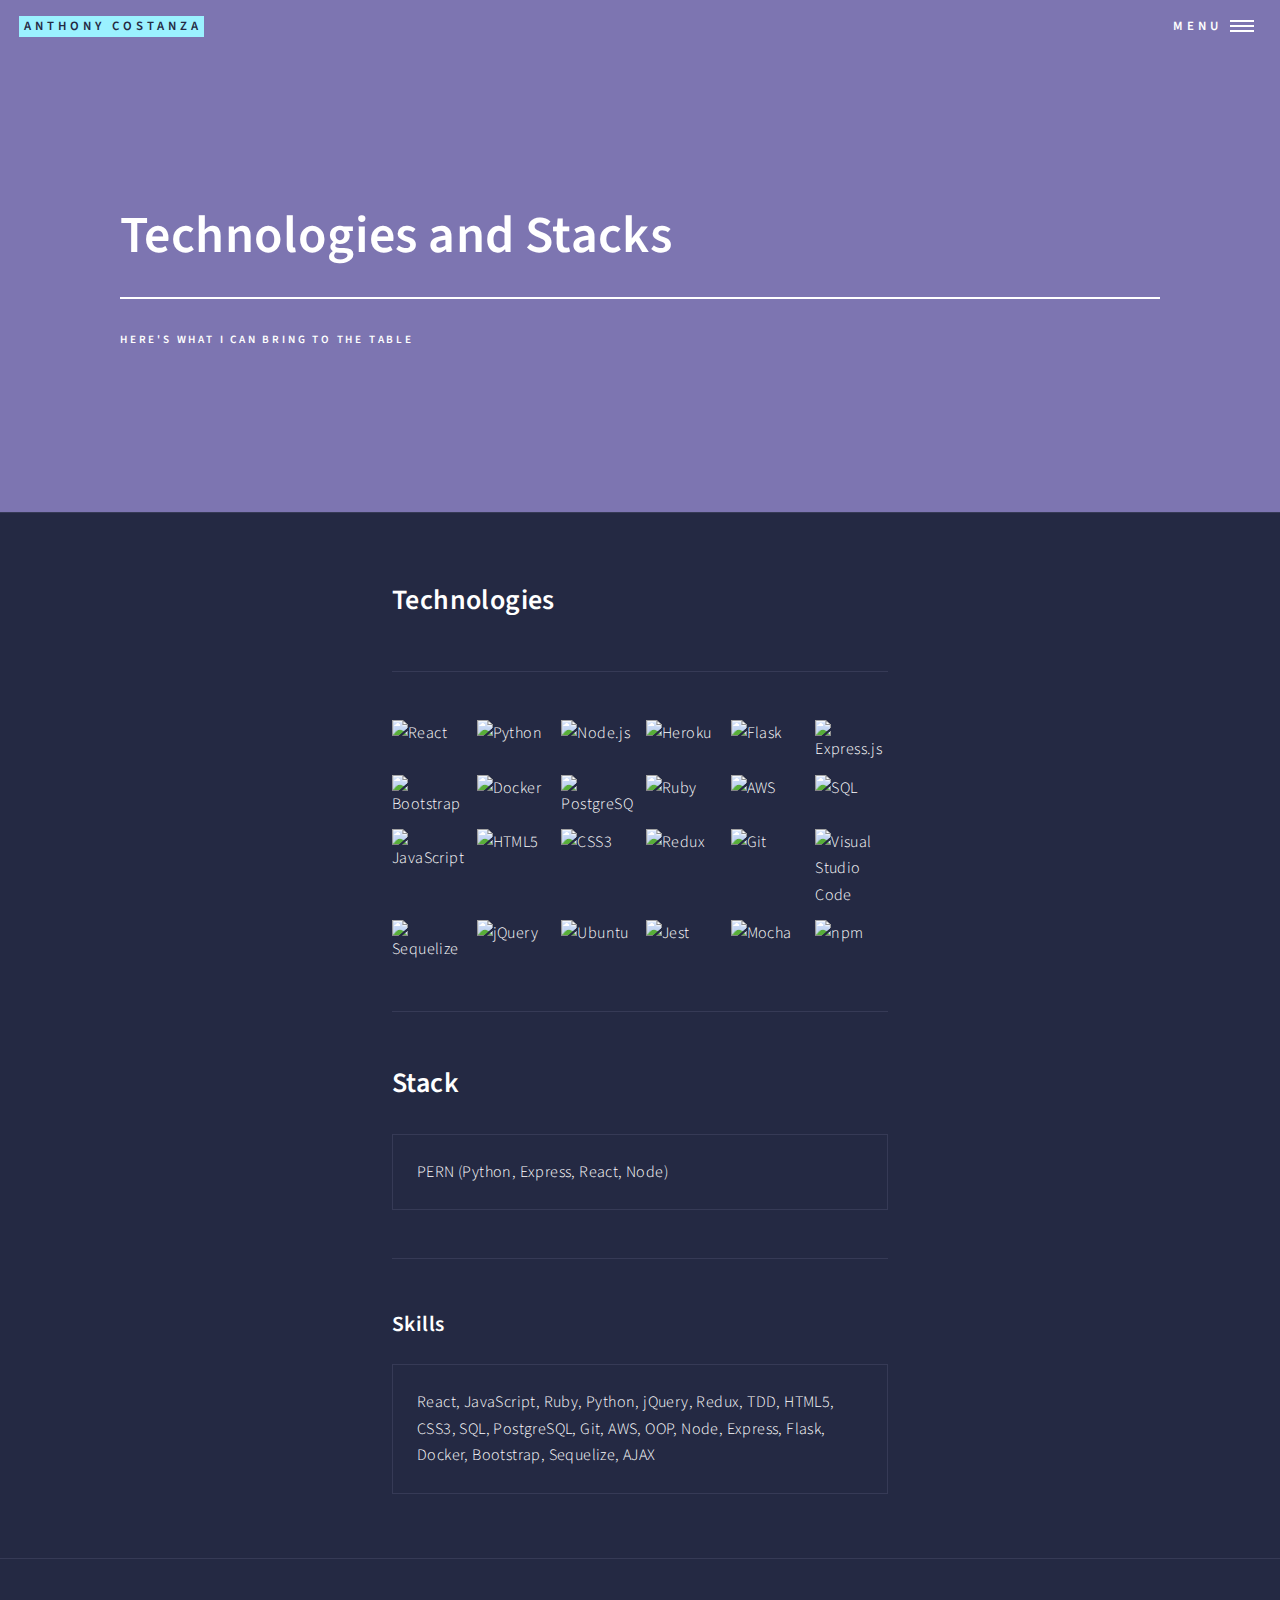
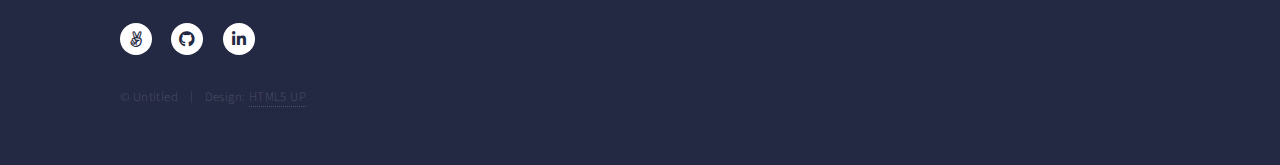
==== commit 8f9c05ae: "finalized technologies page" ====
--- a/elements.html
+++ b/elements.html
@@ -57,41 +57,42 @@
 								<div class="inner">
 
 									<!-- Elements -->
-									<h2 id="elements">Technologies</h2>
 									<div class="row gtr-200 techStack">
 										<div class="col-6 col-12-medium">
+											<h2 id="content">Technologies</h2>
+											<hr class="major" />
 
 
 											<!-- Image -->
 												<div class="box alt">
 													<div class="row gtr-50 gtr-uniform">
-														<div class="col-4"><span class="image fit"><img src="https://cdn.buttercms.com/cQfNWfcMSHmAZfvtloVz" alt="React" /></span></div>
-														<div class="col-4"><span class="image fit"><img src="https://cdn.buttercms.com/Tvqxk1nS1rUx2gXBgUwt" alt="Python" /></span></div>
-														<div class="col-4"><span class="image fit"><img src="https://cdn.buttercms.com/8zxiq8fBQpOKYOaADL10" alt="Node.js" /></span></div>
+														<div class="col-2"><span class="image fit"><img src="https://cdn.buttercms.com/cQfNWfcMSHmAZfvtloVz" alt="React" /></span></div>
+														<div class="col-2"><span class="image fit"><img src="https://cdn.buttercms.com/Tvqxk1nS1rUx2gXBgUwt" alt="Python" /></span></div>
+														<div class="col-2"><span class="image fit"><img src="https://cdn.buttercms.com/8zxiq8fBQpOKYOaADL10" alt="Node.js" /></span></div>
+														<div class="col-2"><span class="image fit"><img src="https://cdn.buttercms.com/S0LaocoFScOfwps9qQUc" alt="Heroku" /></span></div>
+														<div class="col-2"><span class="image fit"><img src="https://cdn.buttercms.com/w8lc0UqsQCnPG0Ax6aiM" alt="Flask" /></span></div>
+														<div class="col-2"><span class="image fit"><img src="https://cdn.buttercms.com/8am8PZECScDawQa33Lv2" alt="Express.js" /></span></div>
 														<!-- Break -->
-														<div class="col-4"><span class="image fit"><img src="https://cdn.buttercms.com/S0LaocoFScOfwps9qQUc" alt="Heroku" /></span></div>
-														<div class="col-4"><span class="image fit"><img src="https://cdn.buttercms.com/w8lc0UqsQCnPG0Ax6aiM" alt="Flask" /></span></div>
-														<div class="col-4"><span class="image fit"><img src="https://cdn.buttercms.com/8am8PZECScDawQa33Lv2" alt="Express.js" /></span></div>
+														<div class="col-2"><span class="image fit"><img src="https://obscureproblemsandgotchas.com/wp-content/uploads/2018/06/bootstrap-stack-e1530246058846.png" alt="Bootstrap" /></span></div>
+														<div class="col-2"><span class="image fit"><img src="https://cdn.iconscout.com/icon/free/png-256/docker-3050921-2538289.png" alt="Docker" /></span></div>
+														<div class="col-2"><span class="image fit"><img src="https://cdn.iconscout.com/icon/free/png-256/postgresql-226047.png" alt="PostgreSQL" /></span></div>
+														<div class="col-2"><span class="image fit"><img src="https://cdn.buttercms.com/DYvPdpBxTKKOwaZVp5Da" alt="Ruby" /></span></div>
+														<div class="col-2"><span class="image fit"><img src="https://www.pngkey.com/png/full/246-2467177_aws-logo-png-free-stock-aws-logo-png.png" alt="AWS" /></span></div>
+														<div class="col-2"><span class="image fit"><img src="https://static-00.iconduck.com/assets.00/sql-database-generic-icon-380x512-ez505zus.png" alt="SQL" /></span></div>
 														<!-- Break -->
-														<div class="col-4"><span class="image fit"><img src="https://obscureproblemsandgotchas.com/wp-content/uploads/2018/06/bootstrap-stack-e1530246058846.png" alt="Bootstrap" /></span></div>
-														<div class="col-4"><span class="image fit"><img src="https://cdn.iconscout.com/icon/free/png-256/docker-3050921-2538289.png" alt="Docker" /></span></div>
-														<div class="col-4"><span class="image fit"><img src="https://cdn.iconscout.com/icon/free/png-256/postgresql-226047.png" alt="PostgreSQL" /></span></div>
+														<div class="col-2"><span class="image fit"><img src="https://cdn.iconscout.com/icon/free/png-256/javascript-2752148-2284965.png" alt="JavaScript" /></span></div>
+														<div class="col-2"><span class="image fit"><img src="https://cdn.iconscout.com/icon/free/png-256/html-59-225995.png" alt="HTML5" /></span></div>
+														<div class="col-2"><span class="image fit"><img src="https://raw.githubusercontent.com/github/explore/6c6508f34230f0ac0d49e847a326429eefbfc030/topics/css/css.png" alt="CSS3" /></span></div>
+														<div class="col-2"><span class="image fit"><img src="https://cdn.iconscout.com/icon/free/png-256/redux-283024.png" alt="Redux" /></span></div>
+														<div class="col-2"><span class="image fit"><img src="https://upload.wikimedia.org/wikipedia/commons/thumb/3/3f/Git_icon.svg/1024px-Git_icon.svg.png" alt="Git" /></span></div>
+														<div class="col-2"><span class="image fit"><img src="https://upload.wikimedia.org/wikipedia/commons/thumb/9/9a/Visual_Studio_Code_1.35_icon.svg/1024px-Visual_Studio_Code_1.35_icon.svg.png" alt="Visual Studio Code" /></span></div>
 														<!-- Break -->
-														<div class="col-4"><span class="image fit"><img src="https://cdn.buttercms.com/DYvPdpBxTKKOwaZVp5Da" alt="Ruby" /></span></div>
-														<div class="col-4"><span class="image fit"><img src="https://www.pngkey.com/png/full/246-2467177_aws-logo-png-free-stock-aws-logo-png.png" alt="AWS" /></span></div>
-														<div class="col-4"><span class="image fit"><img src="https://static-00.iconduck.com/assets.00/sql-database-generic-icon-380x512-ez505zus.png" alt="SQL" /></span></div>
-														<!-- Break -->
-														<div class="col-4"><span class="image fit"><img src="https://cdn.iconscout.com/icon/free/png-256/javascript-2752148-2284965.png" alt="JavaScript" /></span></div>
-														<div class="col-4"><span class="image fit"><img src="https://cdn.iconscout.com/icon/free/png-256/html-59-225995.png" alt="HTML5" /></span></div>
-														<div class="col-4"><span class="image fit"><img src="https://raw.githubusercontent.com/github/explore/6c6508f34230f0ac0d49e847a326429eefbfc030/topics/css/css.png" alt="CSS3" /></span></div>
-														<!-- Break -->
-														<div class="col-4"><span class="image fit"><img src="https://cdn.iconscout.com/icon/free/png-256/redux-283024.png" alt="Redux" /></span></div>
-														<div class="col-4"><span class="image fit"><img src="https://upload.wikimedia.org/wikipedia/commons/thumb/3/3f/Git_icon.svg/1024px-Git_icon.svg.png" alt="Git" /></span></div>
-														<div class="col-4"><span class="image fit"><img src="https://upload.wikimedia.org/wikipedia/commons/thumb/9/9a/Visual_Studio_Code_1.35_icon.svg/1024px-Visual_Studio_Code_1.35_icon.svg.png" alt="Visual Studio Code" /></span></div>
-														<!-- Break -->
-														<div class="col-4"><span class="image fit"><img src="https://cdn.iconscout.com/icon/free/png-256/sequelize-1175001.png" alt="Sequelize" /></span></div>
-														<div class="col-4"><span class="image fit"><img src="https://logodix.com/logo/941120.png" alt="jQuery" /></span></div>
-														<div class="col-4"><span class="image fit"><img src="https://cdn-icons-png.flaticon.com/512/888/888879.png" alt="Ubuntu" /></span></div>
+														<div class="col-2"><span class="image fit"><img src="https://cdn.iconscout.com/icon/free/png-256/sequelize-1175001.png" alt="Sequelize" /></span></div>
+														<div class="col-2"><span class="image fit"><img src="https://logodix.com/logo/941120.png" alt="jQuery" /></span></div>
+														<div class="col-2"><span class="image fit"><img src="https://cdn-icons-png.flaticon.com/512/888/888879.png" alt="Ubuntu" /></span></div>
+														<div class="col-2"><span class="image fit"><img src="https://seeklogo.com/images/J/jest-logo-F9901EBBF7-seeklogo.com.png" alt="Jest" /></span></div>
+														<div class="col-2"><span class="image fit"><img src="https://cdn.freebiesupply.com/logos/large/2x/mocha-1-logo-png-transparent.png" alt="Mocha" /></span></div>
+														<div class="col-2"><span class="image fit"><img src="https://authy.com/wp-content/uploads/npm-logo.png" alt="npm" /></span></div>
 													</div>
 												</div>
 
